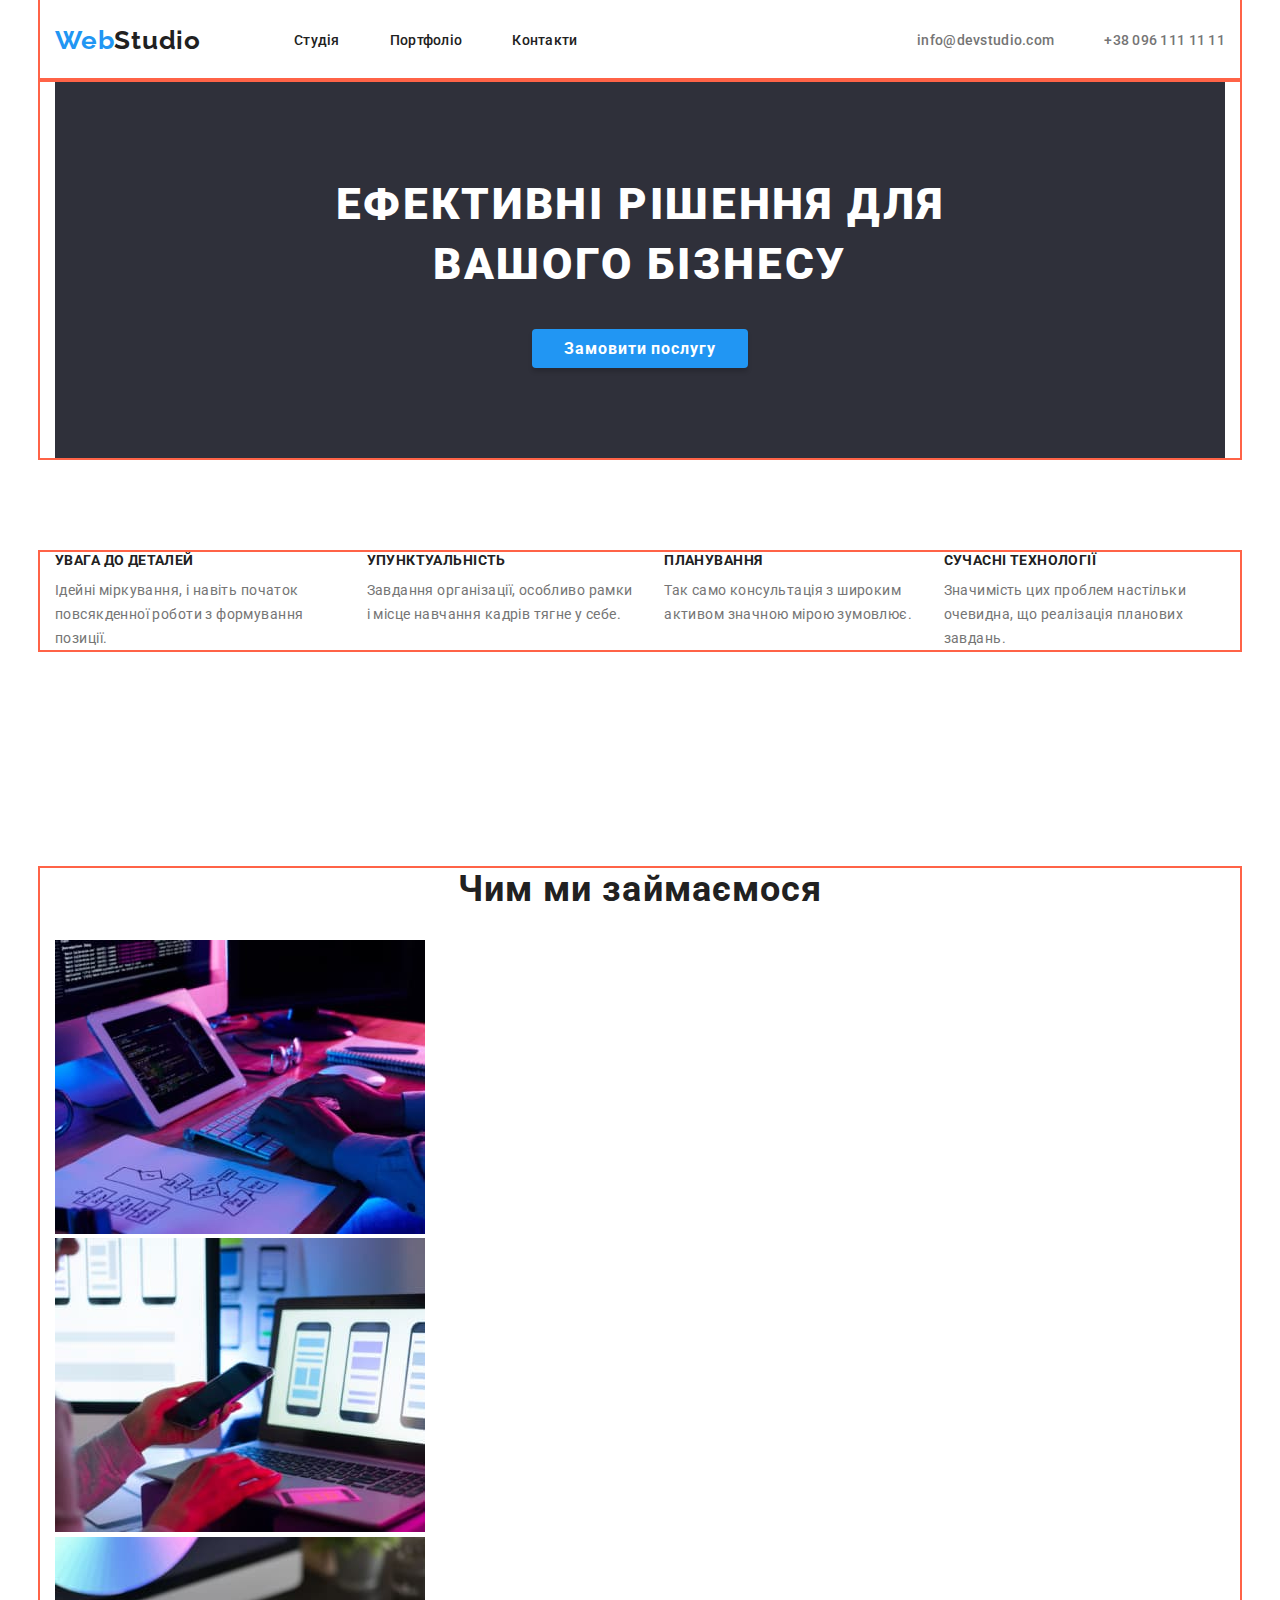
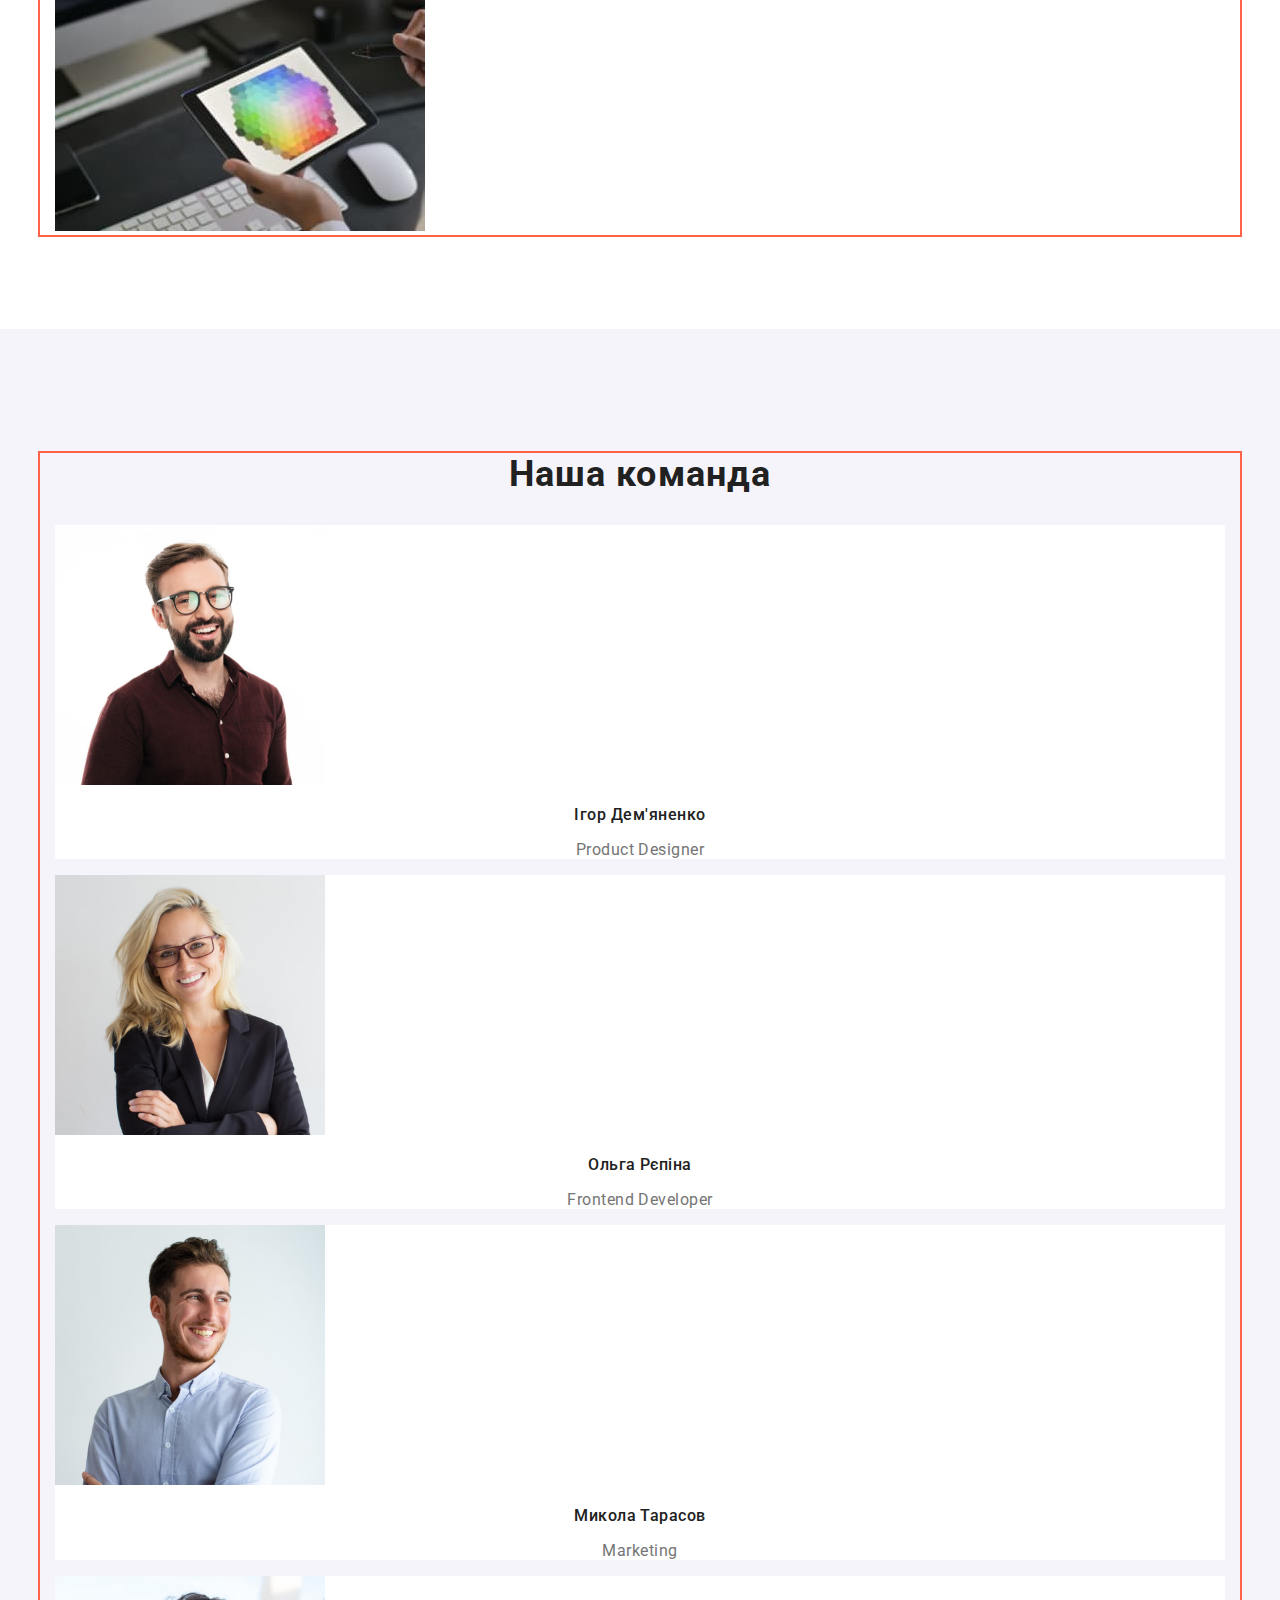
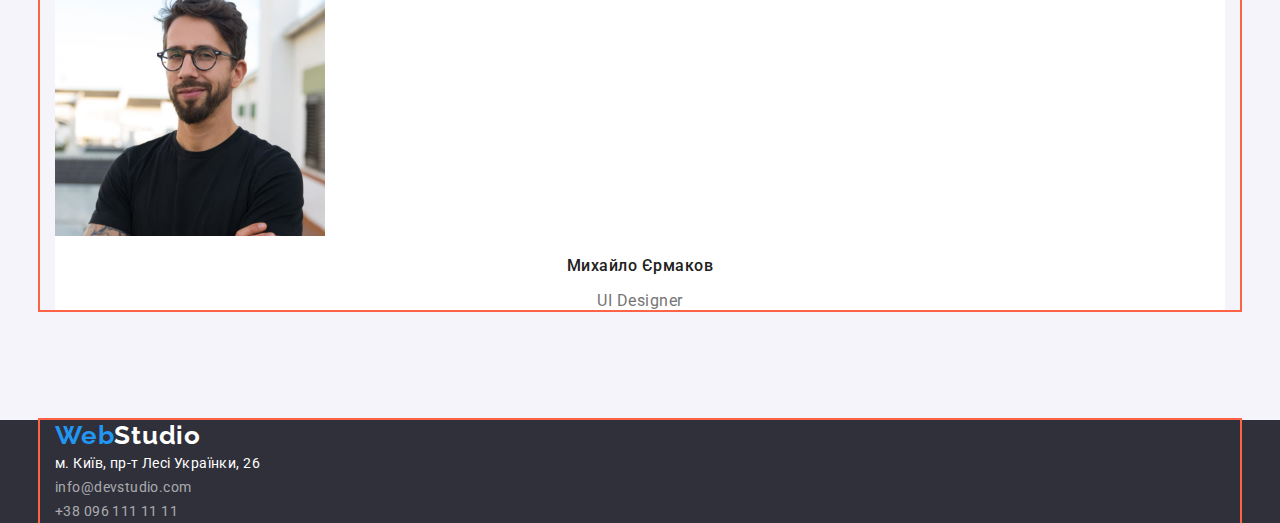
==== index.html @ bd0a1d22 "Чек помилок" ====
<!DOCTYPE html>
<html lang="uk">
  <head>
    <meta charset="UTF-8" />
    <meta http-equiv="X-UA-Compatible" content="IE=edge" />
    <meta
      name="viewport"
      content="width=device-width, initial-scale=1.0"
    />
    <link
      href="https://fonts.googleapis.com/css2?family=Raleway:wght@700&family=Roboto:wght@400;500;700;900&display=swap"
      rel="stylesheet"
    />
    <link
      rel="stylesheet"
      href="https://cdnjs.cloudflare.com/ajax/libs/modern-normalize/1.0.0/modern-normalize.min.css"
    />
    <link rel="stylesheet" href="./css/styles.css" />
    <title>Web Studio</title>
  </head>
  <body>
    <!--Заголовок-->

    <header class="header">
      <div class="container">
        <nav class="header-nav">
          <a class="logo" href="/"
            >Web<span class="logo-last-part"
              >Studio</span
            ></a
          >

          <ul class="site-nav list">
            <li class="item">
              <a class="link" href="#">Студія</a>
            </li>
            <li class="item">
              <a class="link" href="./portfolio.html"
                >Портфоліо</a
              >
            </li>
            <li class="item">
              <a class="link" href="#">Контакти</a>
            </li>
          </ul>
        </nav>

        <ul class="contact-nav list">
          <li class="item">
            <a class="link" href="mailto:info@devstudio.com"
              >info@devstudio.com</a
            >
          </li>
          <li class="item">
            <a
              class="link link-tel"
              href="tel:+380961111111"
              >+38 096 111 11 11</a
            >
          </li>
        </ul>
      </div>
    </header>

    <!--Унікальний контент-->

    <main>
      <div class="container">
        <section class="hero section">
          <h1 class="hero-title">
            Ефективні рішення для <br />
            вашого бізнесу
          </h1>
          <a href="" class="hero-button"
            >Замовити послугу</a
          >
        </section>
      </div>

      <!--Наші переваги-->
      <section class="benefits section">
        <div class="container">
          <h2 hidden class="visually-hidden">
            Наші переваги
          </h2>
          <ul class="list">
            <li class="benefits-item">
              <h3 class="benefits-title">
                УВАГА ДО ДЕТАЛЕЙ
              </h3>
              <p class="benefits-text">
                Ідейні міркування, і навіть початок
                повсякденної роботи з формування позиції.
              </p>
            </li>

            <li class="benefits-item">
              <h3 class="benefits-title">
                УПУНКТУАЛЬНІСТЬ
              </h3>
              <p class="benefits-text">
                Завдання організації, особливо рамки і місце
                навчання кадрів тягне у себе.
              </p>
            </li>

            <li class="benefits-item">
              <h3 class="benefits-title">ПЛАНУВАННЯ</h3>
              <p class="benefits-text">
                Так само консультація з широким активом
                значною мірою зумовлює.
              </p>
            </li>

            <li class="benefits-item">
              <h3 class="benefits-title">
                СУЧАСНІ ТЕХНОЛОГІЇ
              </h3>
              <p class="benefits-text">
                Значимість цих проблем настільки очевидна,
                що реалізація планових завдань.
              </p>
            </li>
          </ul>
        </div>
      </section>

      <!--Що ми робимо-->

      <section class="work section">
        <div class="container">
          <h2 class="work-title">Чим ми займаємося</h2>
          <ul class="list">
            <li>
              <img
                src="./images/work.jpg"
                alt="programer-working-his-desk-office"
                width="370"
                height="294"
              />
            </li>

            <li>
              <img
                src="./images/work-phone.jpg"
                alt="web-ui-designers-are-developing-application-smartphones-team-creators-is-working-interface-mobile-phones"
                width="370"
                height="294"
              />
            </li>

            <li>
              <img
                src="./images/tablet.jpg"
                alt=">creative-artist-web-design-with-working-colour-selection-graphic-tablet"
                width="370"
                height="294"
              />
            </li>
          </ul>
        </div>
      </section>

      <!--Команда-->

      <section class="team section">
        <div class="container">
          <h2 class="team-title">Наша команда</h2>
          <ul class="list">
            <li class="team-img">
              <img
                src="./images/product-designer.jpg"
                alt=">Ігор Дем'яненко"
                width="270"
                height="260"
              />
              <h3 class="team-name">Ігор Дем'яненко</h3>
              <p class="team-text">Product Designer</p>
            </li>
            <li class="team-img">
              <img
                src="./images/frontend-developer.jpg"
                alt=">Ольга Рєпіна"
                width="270"
                height="260"
              />
              <h3 class="team-name">Ольга Рєпіна</h3>
              <p class="team-text">Frontend Developer</p>
            </li>
            <li class="team-img">
              <img
                src="./images/marketing.jpg"
                alt=">Микола Тарасов"
                width="270"
                height="260"
              />
              <h3 class="team-name">Микола Тарасов</h3>
              <p class="team-text">Marketing</p>
            </li>
            <li class="team-img">
              <img
                src="./images/ui-designer.jpg"
                alt=">Михайло Єрмаков"
                width="270"
                height="260"
              />
              <h3 class="team-name">Михайло Єрмаков</h3>
              <p class="team-text">UI Designer</p>
            </li>
          </ul>
        </div>
      </section>
    </main>

    <!--Підвал-->

    <footer class="footer">
      <div class="container">
        <a class="footer-logo" href="/"
          >Web<span class="footer-logo-two">Studio</span></a
        >
        <address class="address">
          <ul class="list">
            <li>
              <a
                class="address-towen-link"
                href="https://goo.gl/maps/LD1vayZti93zVhXL8"
                target="_blank"
                rel="noopener noreferrer"
                >м. Київ, пр-т Лесі Українки, 26</a
              >
            </li>
            <li>
              <a
                class="address-mail-link"
                href="mailto:info@devstudio.com"
                >info@devstudio.com</a
              >
            </li>
            <li>
              <a
                class="address-tel-link"
                href="tel:+380961111111"
                >+38 096 111 11 11</a
              >
            </li>
          </ul>
        </address>
      </div>
    </footer>
  </body>
</html>
---- css/styles.css ----
:root{
    --main-color: #212121;
    --acent-color: #2196F3;
    --second-text-color:#757575;
    --fon-button:#F5F4FA;
    --fon:#f5f5f5;
    --bgc-footer:#2F303A;
    --link-color:rgba(255, 255, 255, 0.6);
    --bgc-white:#ffffff;
    --bgc-button:#2196F3;
    --bgc-button-hero:#188CE8;
}
    
body{
    background-color: var(--bgc-white);
    color:var(--main-color);
    font-family: 'Roboto', sans-serif;
}

/* колір основного тексту #212121; */
/* додатковий колір тексту #757575; */
/* колір лого і посилань #2196F3; #000000; */
/* білий колір фону#ffffff; */
/* фон #f5f5f5; */
/* фон фільтра #F5F4FA; */
/* лінк rgba(255, 255, 255, 0.6); */
/* футер бк #2F303A; */ 
/* колір bgc кнопки в герою #2196F3 */
/* ховер акцент кнопки в герою #188CE8; */

.container{
    margin:0 auto;
    padding: 0 15px; 
    width: 1200px;
    outline: 2px solid tomato;

}

.section{
    padding-top: 94px;
    padding-bottom: 94px;
}

/* хедер портфоліо */
.header .container{
    display: flex;
    background-color: var(--bgc-white);
}

.header-nav{
    display: flex;
    align-items: center;
}

.logo{
    margin-right: 93px;
    font-family:'Raleway';
    font-weight: 700;
    font-size: 26px;
    line-height: calc(31 / 26);
    letter-spacing: 0.03em;
    color:var(--acent-color);
    text-decoration: none;
}

.logo-last-part{
    color:var(--main-color);
}

.list{
    list-style: none;
    text-decoration: none;
    color:var(--main-color);
    margin: 0;
    padding: 0;
}

/* Навігація по сайту */

.link{
    color: var(--main-color);
    text-decoration: none;
    font-weight: 500;
    font-size: 14px;
    line-height: calc(16 / 14);
    letter-spacing: 0.02em;
    }   

/* Навігація  */

.site-nav{
    display: flex;
    justify-content: center;
    margin: 0;
}    

.site-nav .item{
    margin-right: 50px;
    } 

.site-nav .item:last-child{
    margin-right: 0px;
}

.site-nav .link{
    display: block;
    padding-top: 32px;
    padding-bottom: 32px;
}

.site-nav .link:hover,
.site-nav .link:focus,
.site-nav .link:active
    {
    color:var(--acent-color);
    }

/* Контакти хедера */

.contact-nav{
    display: flex;
    align-items: center;
    margin-left: auto;
    padding-right: 0;
    
}

.contact-nav .item + .item{
    margin-left: 50px;
}

.contact-nav .link{
    font-weight: 500;
    font-size: 14px;
    line-height: calc(16 / 14);
    letter-spacing: 0.02em;
    color:var(--second-text-color);
}
.contact-nav .link:hover,
.contact-nav .link:focus
    {
    color:var(--acent-color);
    }

/* унікальний контент */

.hero{
    background:var(--bgc-footer);
    text-align: center;
}

.hero-title{
    margin-top: 0;
    margin-bottom: 40px;
    font-weight: 900;
    font-size: 44px;
    line-height: calc(60 / 44);
    letter-spacing: 0.06em;
    text-transform: uppercase;
    color: var(--bgc-white)
}

.hero-button:hover,
.hero-button:focus{
    background-color: var(--bgc-button-hero);
}

.hero-button{
    align-items: center;
    text-align: center;
    font-weight: 700;
    font-size: 16px;
    line-height: 30px;
    letter-spacing: 0.06em;
    color: var(--bgc-white);
    background-color: var(--bgc-button); 
    cursor: pointer;  
    box-shadow: 0px 4px 4px rgba(0, 0, 0, 0.15);
    border-radius: 4px;
    padding: 10px 32px;
    text-decoration: none;

}

/* секція перваги*/

.benefits .list{
    display: flex;
    flex-wrap: row;
   
}

.benefits-item:not(:last-child) {
    margin-right: 30px;

}


.benefits-title{
 
    margin-top: 0;
    margin-bottom: 10px;
    font-weight: 700;
    font-size: 14px;
    line-height: calc(16 / 14);
    letter-spacing: 0.03em;
    text-transform: uppercase;
    color: var(--main-color)
}

.benefits-text{
    font-size: 14px;
    line-height: calc(24 / 14);
    letter-spacing: 0.03em;
    color: var(--second-text-color);
    margin-top: 0px;
    margin-bottom: 0px;
}





/* секція роботи */

.work-title{
    font-weight: 700;
    font-size: 36px;
    line-height: calc(42 / 36);
    text-align: center;
    letter-spacing: 0.03em;
    color: var(--main-color)
}


/* прихований заголовок */

.visually-hidden {
    position: absolute;
    white-space: nowrap;
    width: 1px;
    height: 1px;
    overflow: hidden;
    border: 0;
    padding: 0;
    clip: rect(0 0 0 0);
    clip-path: inset(50%);
    margin: -1px;
}

/* команда */
.team{
    background-color: var(--fon-button);
}
.team-title{
    font-family:inherit;
    font-weight: 700;
    font-size: 36px;
    line-height:calc(42 / 36);
    text-align: center;
    letter-spacing: 0.03em;
    color: var(--main-color)
}

.team-img{
    background-color: var(--bgc-white);
}

.team-name{
    font-family:inherit;
    font-weight: 500;
    font-size: 16px;
    line-height: calc(19 / 16);
    text-align: center;
    letter-spacing: 0.03em;
    color: var(--main-color)
}

.team-text{
    font-family: inherit;
    font-size: 16px;
    line-height: calc(19 / 16);
    text-align: center;
    letter-spacing: 0.03em;
    color: var(--second-text-color)
}

/* кнопки портфоліо */

.filtr-button:hover,
.filtr-button:focus{
    background-color:var(--acent-color);
    color: var(--fon);
 
}

.filtr-button{
    font-family:inherit;
    font-weight: 500;
    font-size: 16px;
    line-height: calc(26 / 16);
    text-align: center;
    letter-spacing: 0.03em;
    color: var(--main-color);
    background: var(--fon-button);
    cursor: pointer;
}

/* Секція портфоліо*/

.section-title{  
   font-weight: 700;
   font-size: 18px;
   line-height: calc(36 / 18);
   letter-spacing: 0.06em;
   color: var(--main-color);
}
.section-text{
    font-size: 16px;
    line-height: calc(30 / 16);
    letter-spacing: 0.03em;
    color: var(--second-text-color);
}

/* Футер */

.footer{
    background:var(--bgc-footer);
}

.footer-logo{
    font-family: 'Raleway';
    font-weight: 700;
    font-size: 26px;
    line-height:calc(31 / 26);
    letter-spacing: 0.03em;
    color: var(--acent-color);
    text-decoration: none;
}

.footer-logo-two{
    color:var(--bgc-white);
}

/* адреса */

.address{
   font-style: normal;
   font-family:"Roboto"
}

.address-towen-link:hover,
.address-towen-link:focus,
.address-mail-link:hover,
.address-mail-link:focus,
.address-tel-link:hover,
.address-tel-link:focus{
    color: var(--acent-color);
}

.address-towen-link{
    font-size: 14px;
    line-height: calc(24 / 14);
    letter-spacing: 0.03em;
    color: var(--bgc-white);
    text-decoration: none;
}
.address-mail-link {
    font-size: 14px;
    line-height: calc(24 / 14);
    letter-spacing: 0.03em;
    color: var(--link-color);
    text-decoration: none;
}

.address-tel-link {
    font-size: 14px;
    line-height: calc(24 / 14);
    letter-spacing: 0.03em;
    color: var(--link-color);
    text-decoration: none;
}
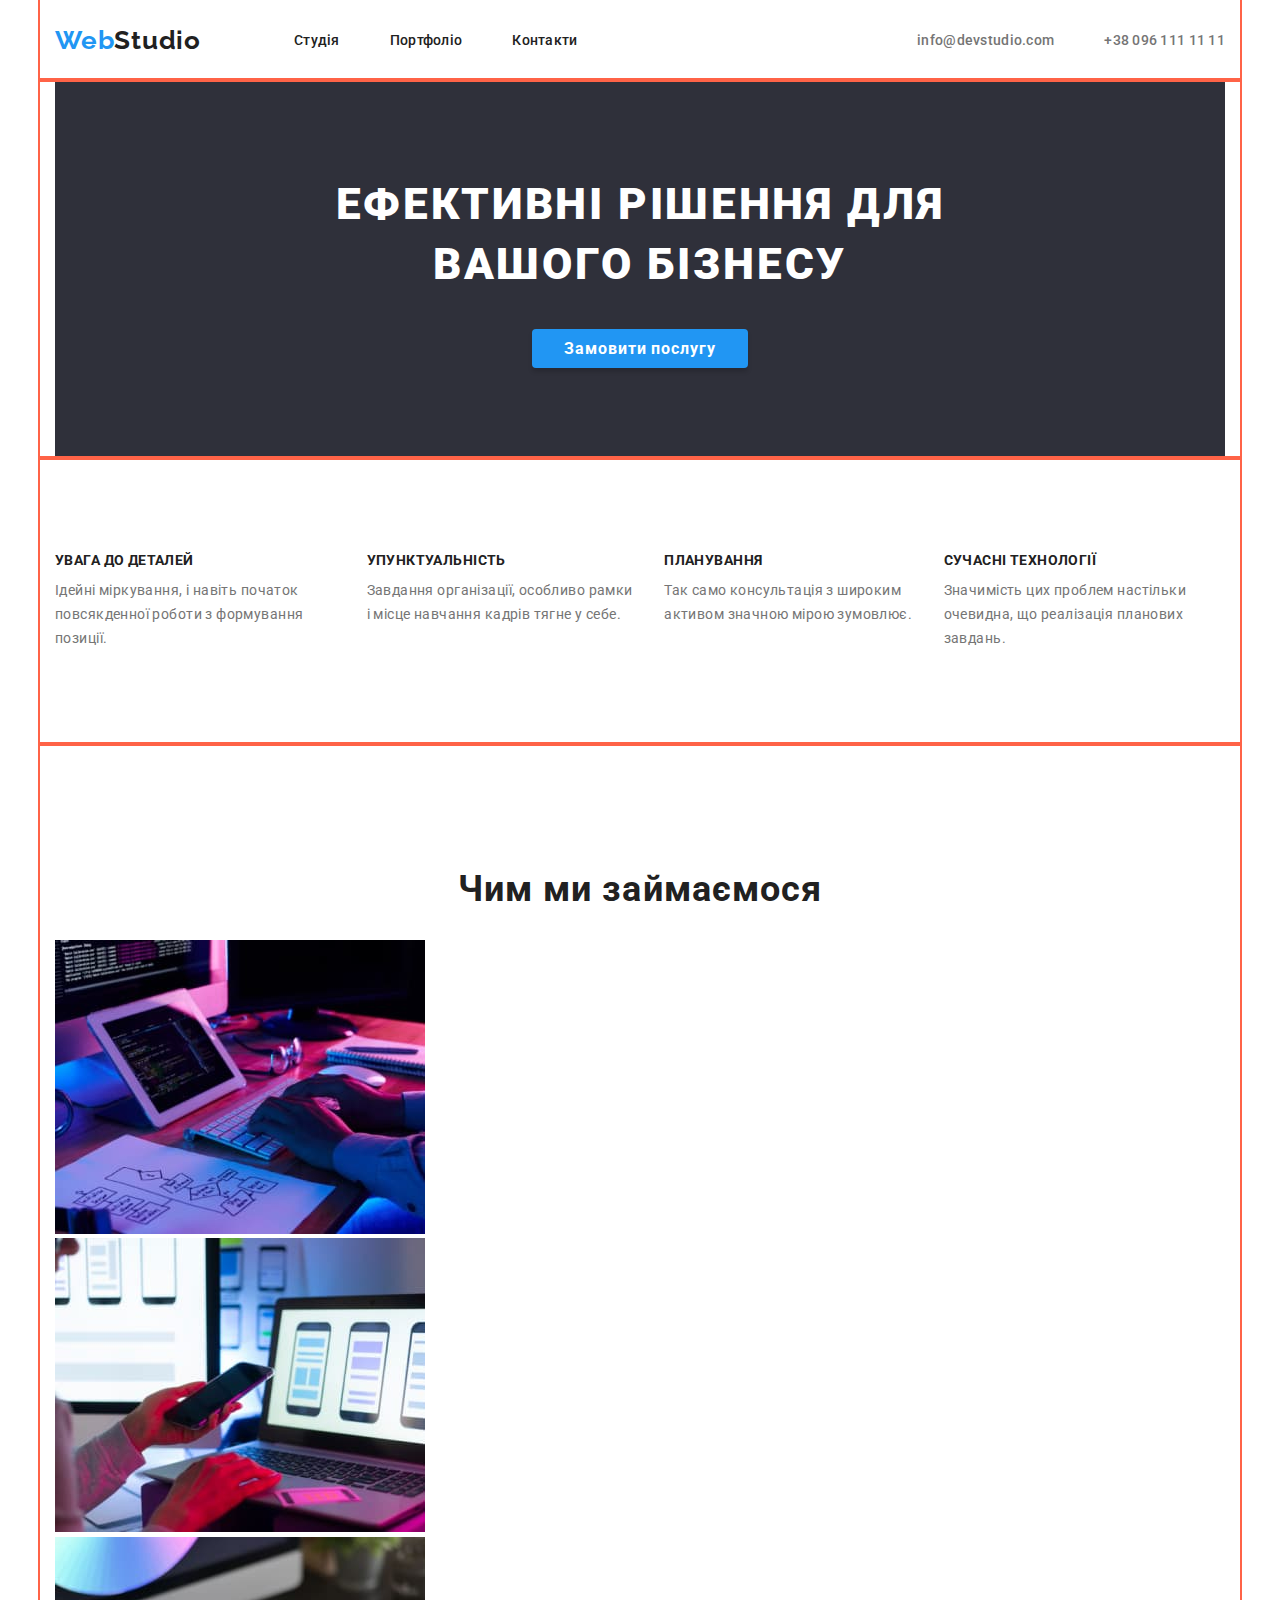
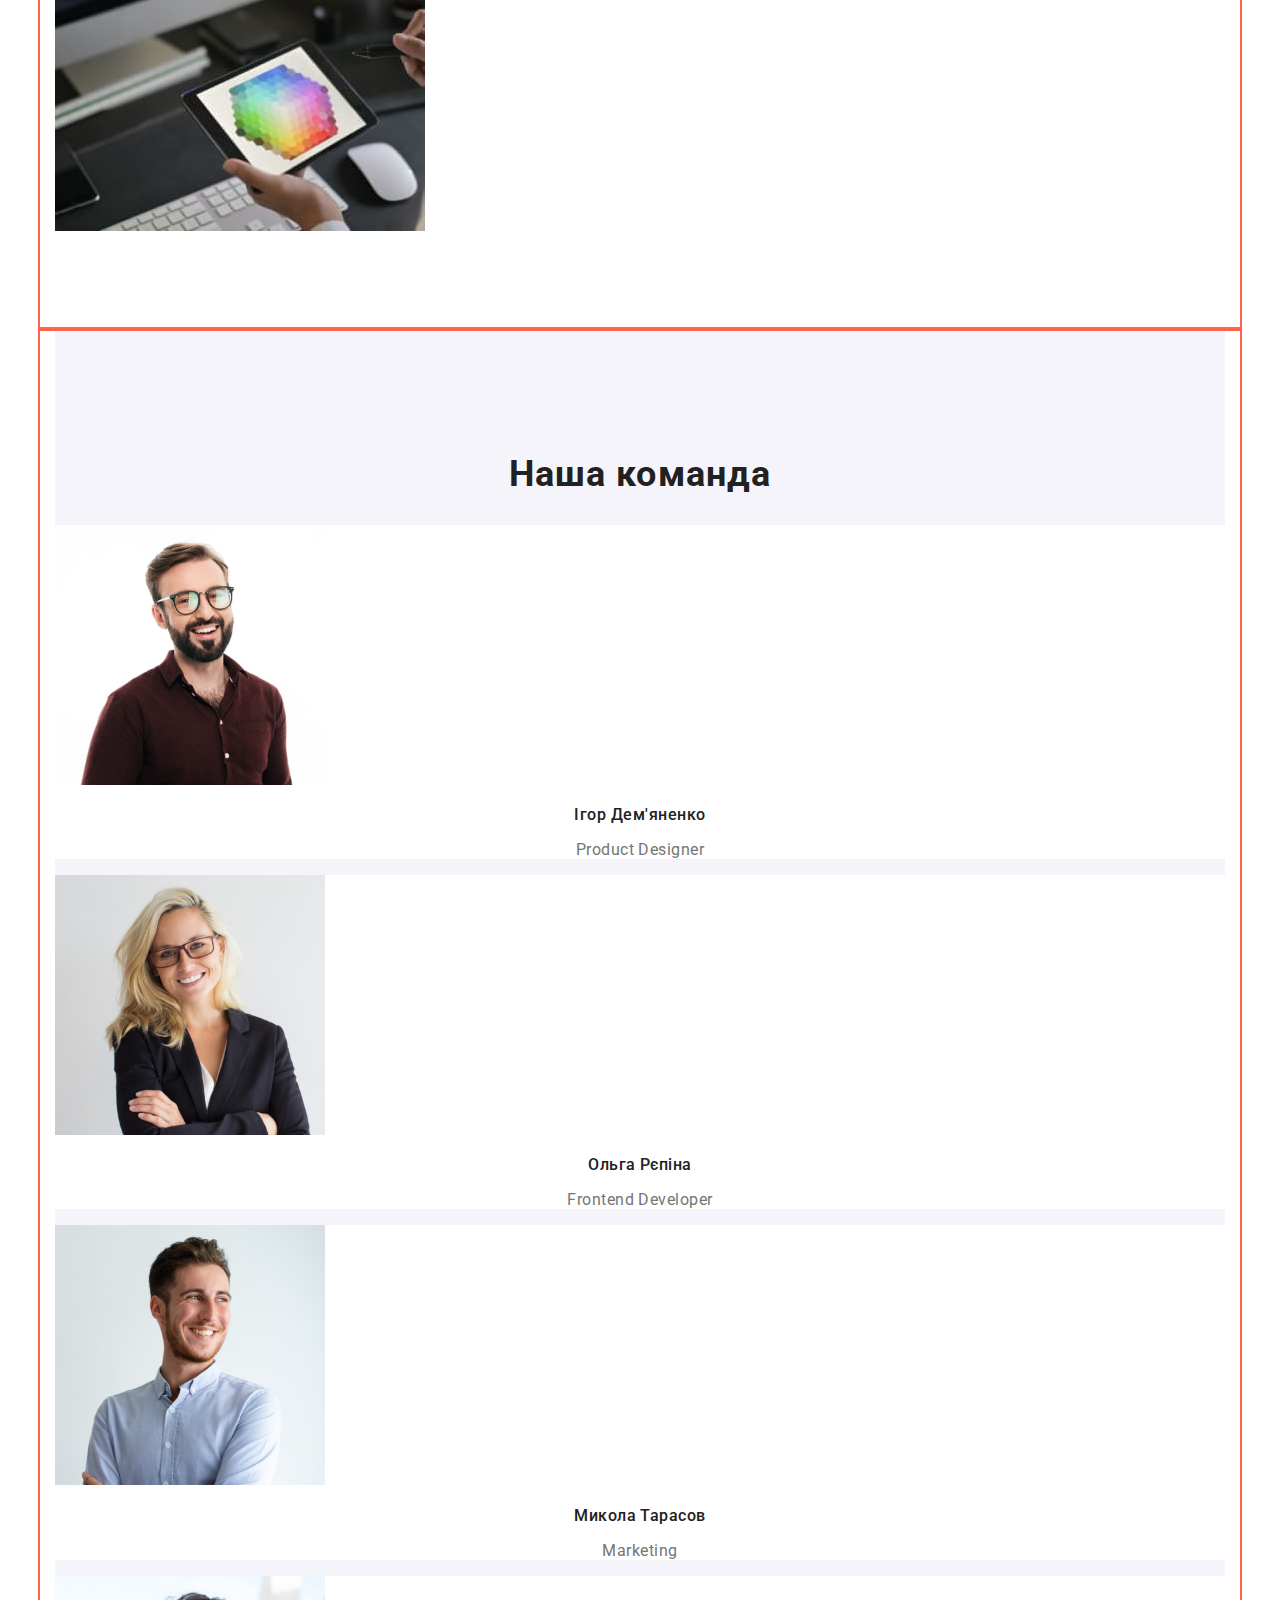
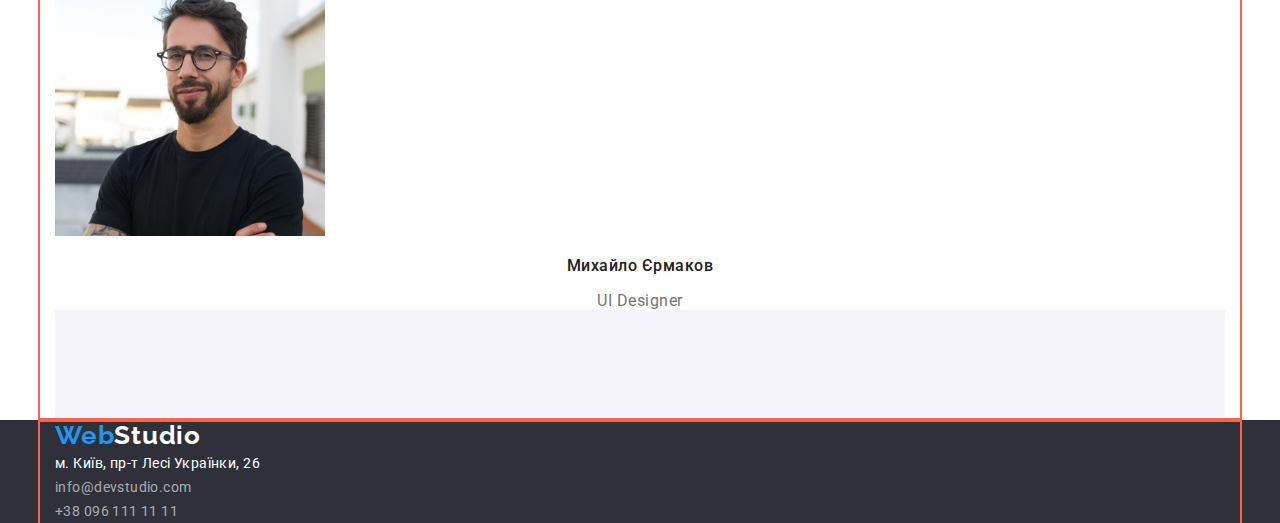
==== commit 04ef74d2: "перенесення DIV" ====
--- a/index.html
+++ b/index.html
@@ -78,8 +78,8 @@
       </div>
 
       <!--Наші переваги-->
-      <section class="benefits section">
-        <div class="container">
+      <div class="container">
+        <section class="benefits section">
           <h2 hidden class="visually-hidden">
             Наші переваги
           </h2>
@@ -122,16 +122,16 @@
               </p>
             </li>
           </ul>
-        </div>
-      </section>
+        </section>
+      </div>
 
       <!--Що ми робимо-->
 
-      <section class="work section">
-        <div class="container">
+      <div class="container">
+        <section class="work section">
           <h2 class="work-title">Чим ми займаємося</h2>
           <ul class="list">
-            <li>
+            <li class="work-item">
               <img
                 src="./images/work.jpg"
                 alt="programer-working-his-desk-office"
@@ -140,7 +140,7 @@
               />
             </li>
 
-            <li>
+            <li class="work-item">
               <img
                 src="./images/work-phone.jpg"
                 alt="web-ui-designers-are-developing-application-smartphones-team-creators-is-working-interface-mobile-phones"
@@ -149,7 +149,7 @@
               />
             </li>
 
-            <li>
+            <li class="work-item">
               <img
                 src="./images/tablet.jpg"
                 alt=">creative-artist-web-design-with-working-colour-selection-graphic-tablet"
@@ -158,13 +158,13 @@
               />
             </li>
           </ul>
-        </div>
-      </section>
+        </section>
+      </div>
 
       <!--Команда-->
 
-      <section class="team section">
-        <div class="container">
+      <div class="container">
+        <section class="team section">
           <h2 class="team-title">Наша команда</h2>
           <ul class="list">
             <li class="team-img">
@@ -208,8 +208,8 @@
               <p class="team-text">UI Designer</p>
             </li>
           </ul>
-        </div>
-      </section>
+        </section>
+      </div>
     </main>
 
     <!--Підвал-->
--- a/css/styles.css
+++ b/css/styles.css
@@ -192,9 +192,7 @@
 
 .benefits-item:not(:last-child) {
     margin-right: 30px;
-
-}
-
+}
 
 .benefits-title{
  
@@ -216,9 +214,6 @@
     margin-top: 0px;
     margin-bottom: 0px;
 }
-
-
-
 
 
 /* секція роботи */
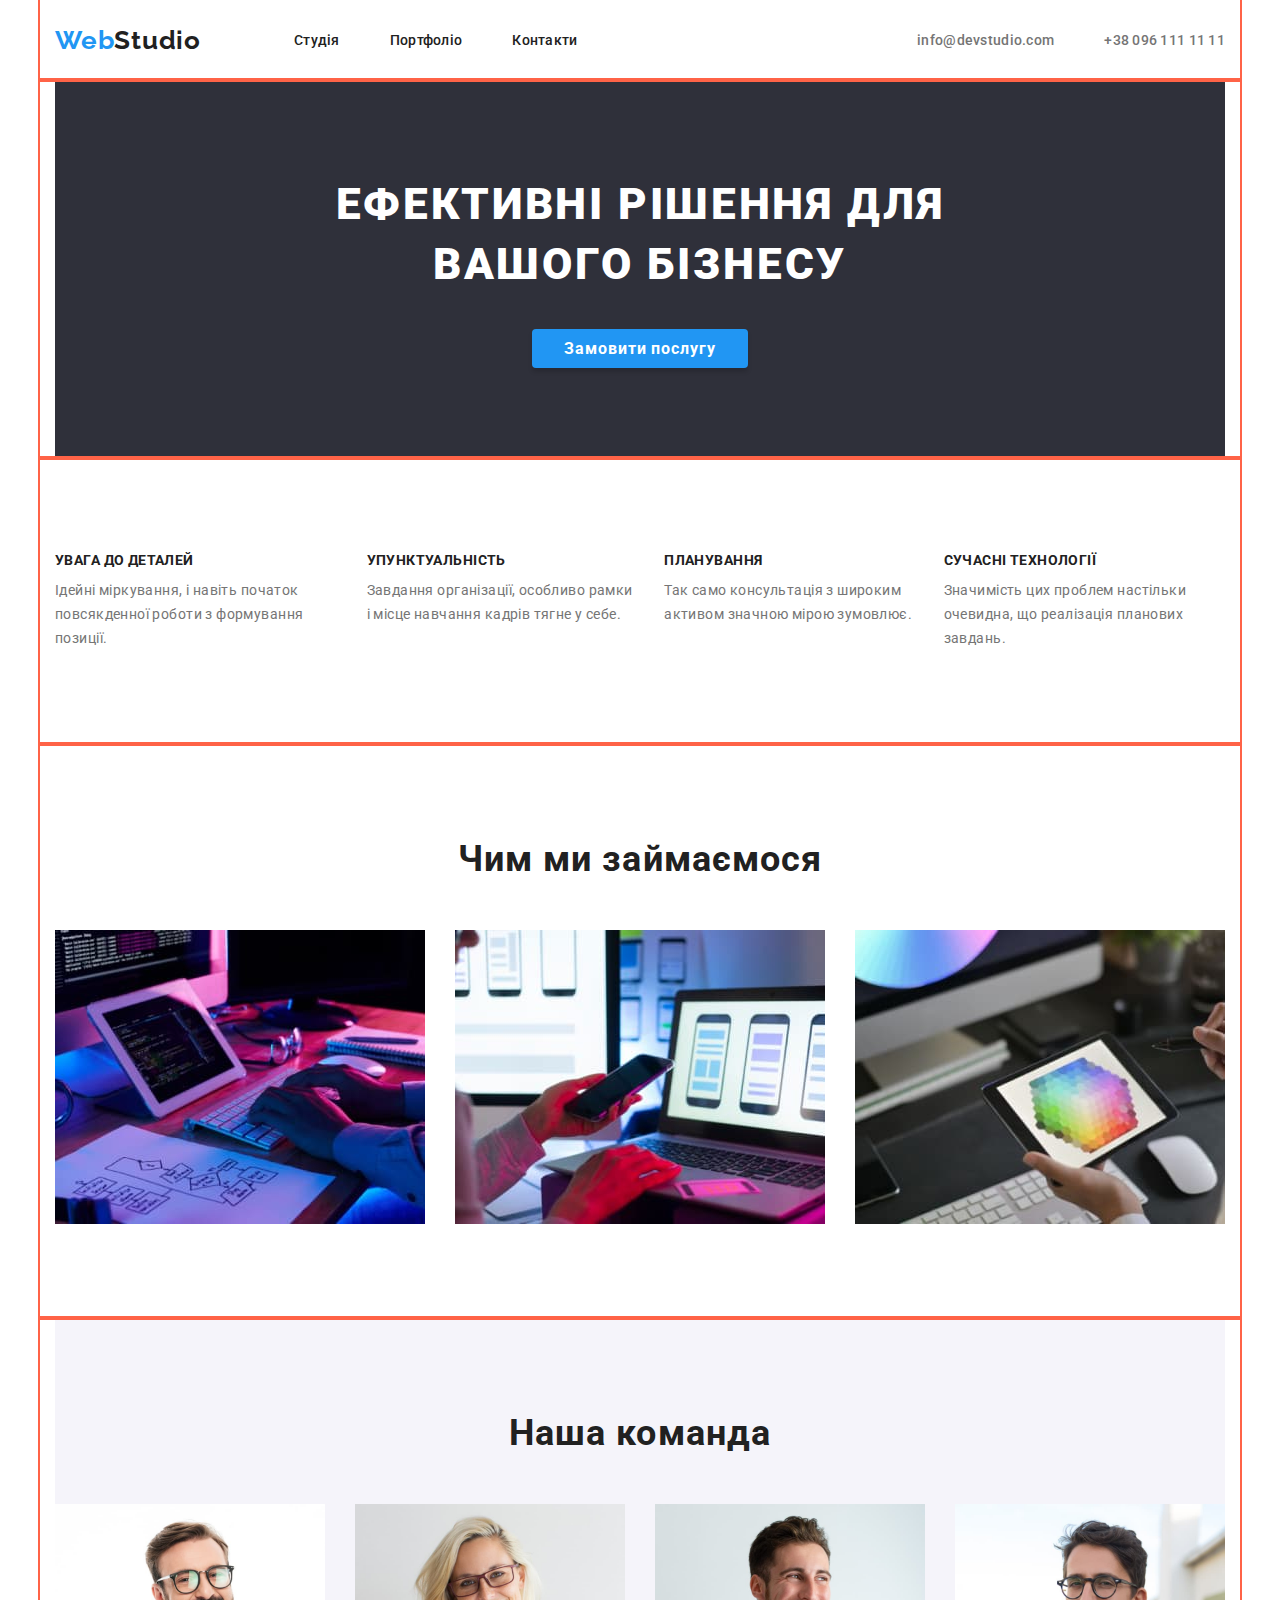
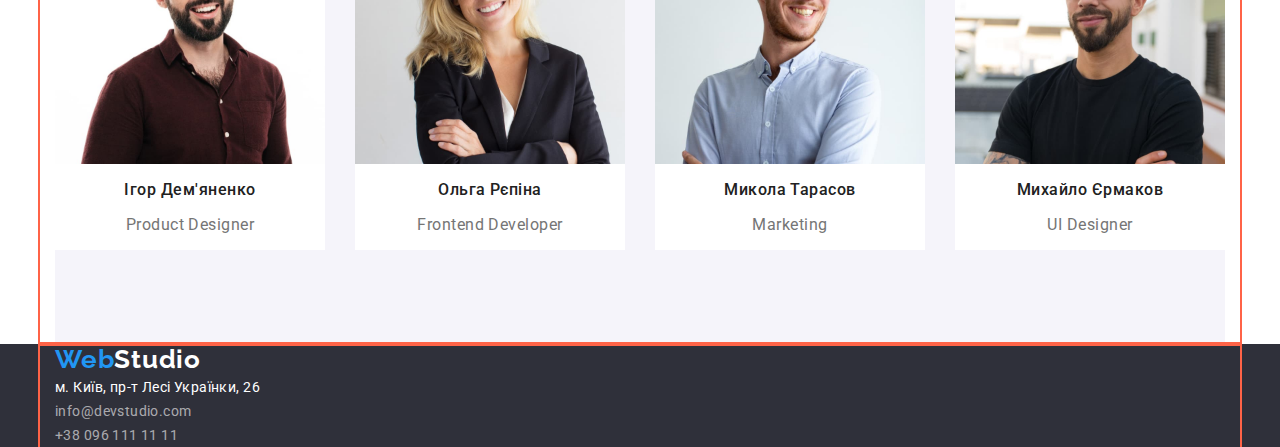
==== commit e08aec1b: "Секція Work" ====
--- a/index.html
+++ b/index.html
@@ -78,6 +78,7 @@
       </div>
 
       <!--Наші переваги-->
+
       <div class="container">
         <section class="benefits section">
           <h2 hidden class="visually-hidden">
@@ -133,6 +134,7 @@
           <ul class="list">
             <li class="work-item">
               <img
+                class="img"
                 src="./images/work.jpg"
                 alt="programer-working-his-desk-office"
                 width="370"
@@ -142,6 +144,7 @@
 
             <li class="work-item">
               <img
+                class="img"
                 src="./images/work-phone.jpg"
                 alt="web-ui-designers-are-developing-application-smartphones-team-creators-is-working-interface-mobile-phones"
                 width="370"
@@ -151,6 +154,7 @@
 
             <li class="work-item">
               <img
+                class="img"
                 src="./images/tablet.jpg"
                 alt=">creative-artist-web-design-with-working-colour-selection-graphic-tablet"
                 width="370"
@@ -169,6 +173,7 @@
           <ul class="list">
             <li class="team-img">
               <img
+                class="img"
                 src="./images/product-designer.jpg"
                 alt=">Ігор Дем'яненко"
                 width="270"
@@ -179,6 +184,7 @@
             </li>
             <li class="team-img">
               <img
+                class="img"
                 src="./images/frontend-developer.jpg"
                 alt=">Ольга Рєпіна"
                 width="270"
@@ -189,6 +195,7 @@
             </li>
             <li class="team-img">
               <img
+                class="img"
                 src="./images/marketing.jpg"
                 alt=">Микола Тарасов"
                 width="270"
@@ -199,6 +206,7 @@
             </li>
             <li class="team-img">
               <img
+                class="img"
                 src="./images/ui-designer.jpg"
                 alt=">Михайло Єрмаков"
                 width="270"
--- a/css/styles.css
+++ b/css/styles.css
@@ -39,6 +39,7 @@
 .section{
     padding-top: 94px;
     padding-bottom: 94px;
+    
 }
 
 /* хедер портфоліо */
@@ -218,7 +219,11 @@
 
 /* секція роботи */
 
-.work-title{
+
+.work-title{ 
+    margin-top: 0;
+    margin-bottom: 50px;
+
     font-weight: 700;
     font-size: 36px;
     line-height: calc(42 / 36);
@@ -227,6 +232,28 @@
     color: var(--main-color)
 }
 
+.work .list {
+    display: flex;
+       
+ }
+
+.work-item{
+    margin-right: 30px;
+    width: calc((100% -60px) / 3);
+    
+}
+
+.work-item:nth-child(3n){
+    margin-right: 0;
+}
+
+/* Фотографії */
+
+.img{
+    display: block;
+    width: 100%;
+    height: auto;
+}
 
 /* прихований заголовок */
 
@@ -248,6 +275,9 @@
     background-color: var(--fon-button);
 }
 .team-title{
+    margin-top: 0;
+    margin-bottom: 50px;
+
     font-family:inherit;
     font-weight: 700;
     font-size: 36px;
@@ -257,8 +287,19 @@
     color: var(--main-color)
 }
 
+.team > .list{
+    display: flex;
+    
+}
+
 .team-img{
     background-color: var(--bgc-white);
+    margin-right: 30px;
+    width: calc((100% -90px) / 4);
+}
+
+.team-img:nth-child(4n) {
+    margin-right: 0;
 }
 
 .team-name{
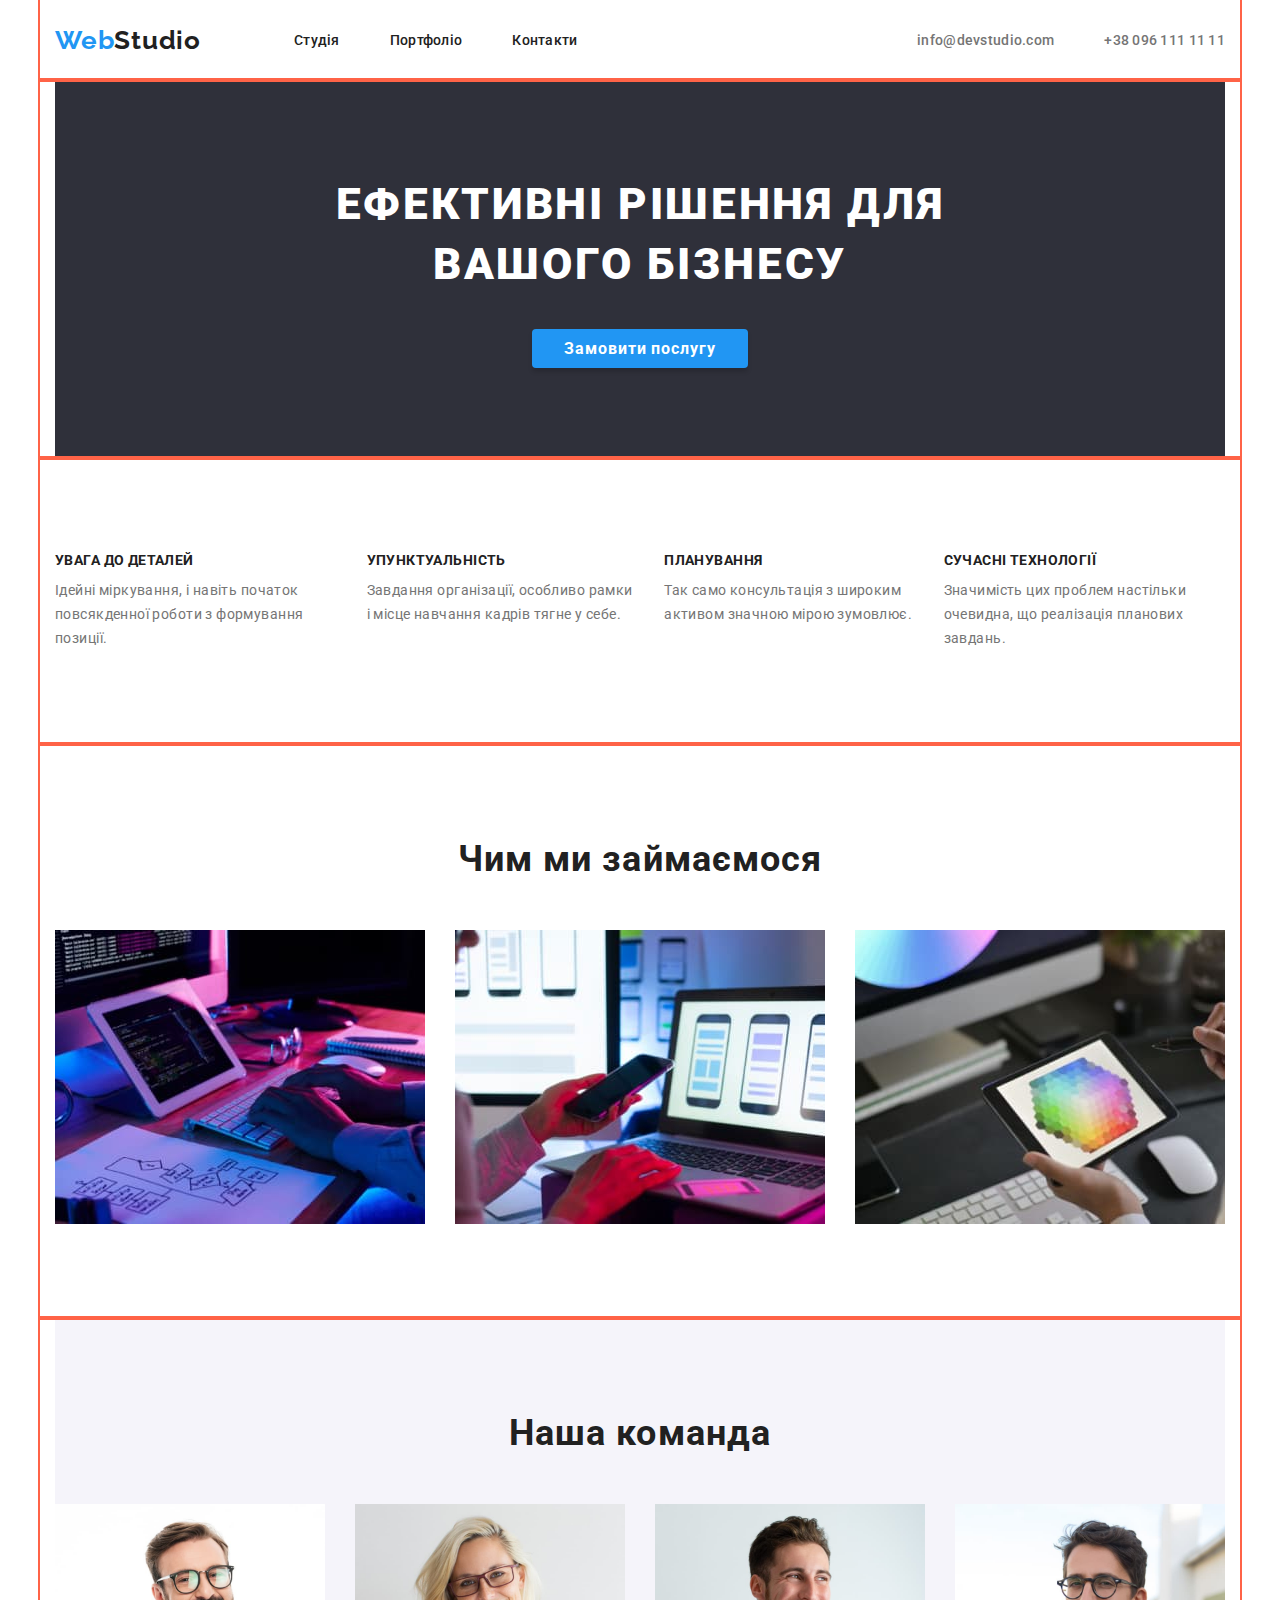
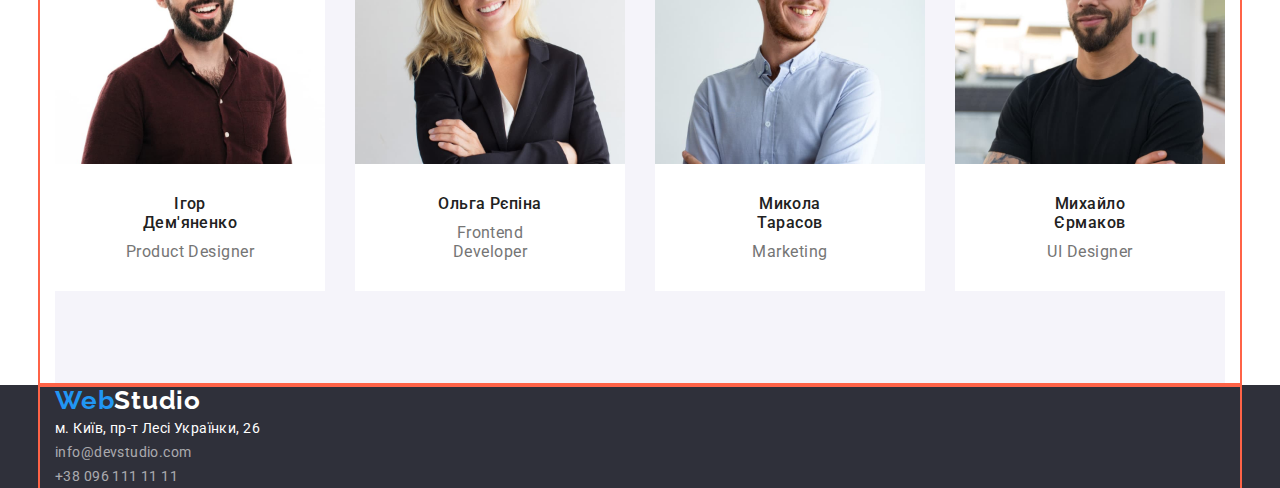
==== commit 1e0a198b: "Секція Команда" ====
--- a/index.html
+++ b/index.html
@@ -131,6 +131,7 @@
       <div class="container">
         <section class="work section">
           <h2 class="work-title">Чим ми займаємося</h2>
+
           <ul class="list">
             <li class="work-item">
               <img
@@ -179,8 +180,10 @@
                 width="270"
                 height="260"
               />
-              <h3 class="team-name">Ігор Дем'яненко</h3>
-              <p class="team-text">Product Designer</p>
+              <div class="img-data">
+                <h3 class="team-name">Ігор Дем'яненко</h3>
+                <p class="team-text">Product Designer</p>
+              </div>
             </li>
             <li class="team-img">
               <img
@@ -190,8 +193,10 @@
                 width="270"
                 height="260"
               />
-              <h3 class="team-name">Ольга Рєпіна</h3>
-              <p class="team-text">Frontend Developer</p>
+              <div class="img-data">
+                <h3 class="team-name">Ольга Рєпіна</h3>
+                <p class="team-text">Frontend Developer</p>
+              </div>
             </li>
             <li class="team-img">
               <img
@@ -201,8 +206,10 @@
                 width="270"
                 height="260"
               />
-              <h3 class="team-name">Микола Тарасов</h3>
-              <p class="team-text">Marketing</p>
+              <div class="img-data">
+                <h3 class="team-name">Микола Тарасов</h3>
+                <p class="team-text">Marketing</p>
+              </div>
             </li>
             <li class="team-img">
               <img
@@ -212,8 +219,10 @@
                 width="270"
                 height="260"
               />
-              <h3 class="team-name">Михайло Єрмаков</h3>
-              <p class="team-text">UI Designer</p>
+              <div class="img-data">
+                <h3 class="team-name">Михайло Єрмаков</h3>
+                <p class="team-text">UI Designer</p>
+              </div>
             </li>
           </ul>
         </section>
--- a/css/styles.css
+++ b/css/styles.css
@@ -302,7 +302,14 @@
     margin-right: 0;
 }
 
+.img-data{
+    padding: 30px 70px;
+}
+
 .team-name{
+    margin: 0;
+    margin-bottom: 10px;
+    
     font-family:inherit;
     font-weight: 500;
     font-size: 16px;
@@ -313,6 +320,8 @@
 }
 
 .team-text{
+    margin: 0;
+
     font-family: inherit;
     font-size: 16px;
     line-height: calc(19 / 16);
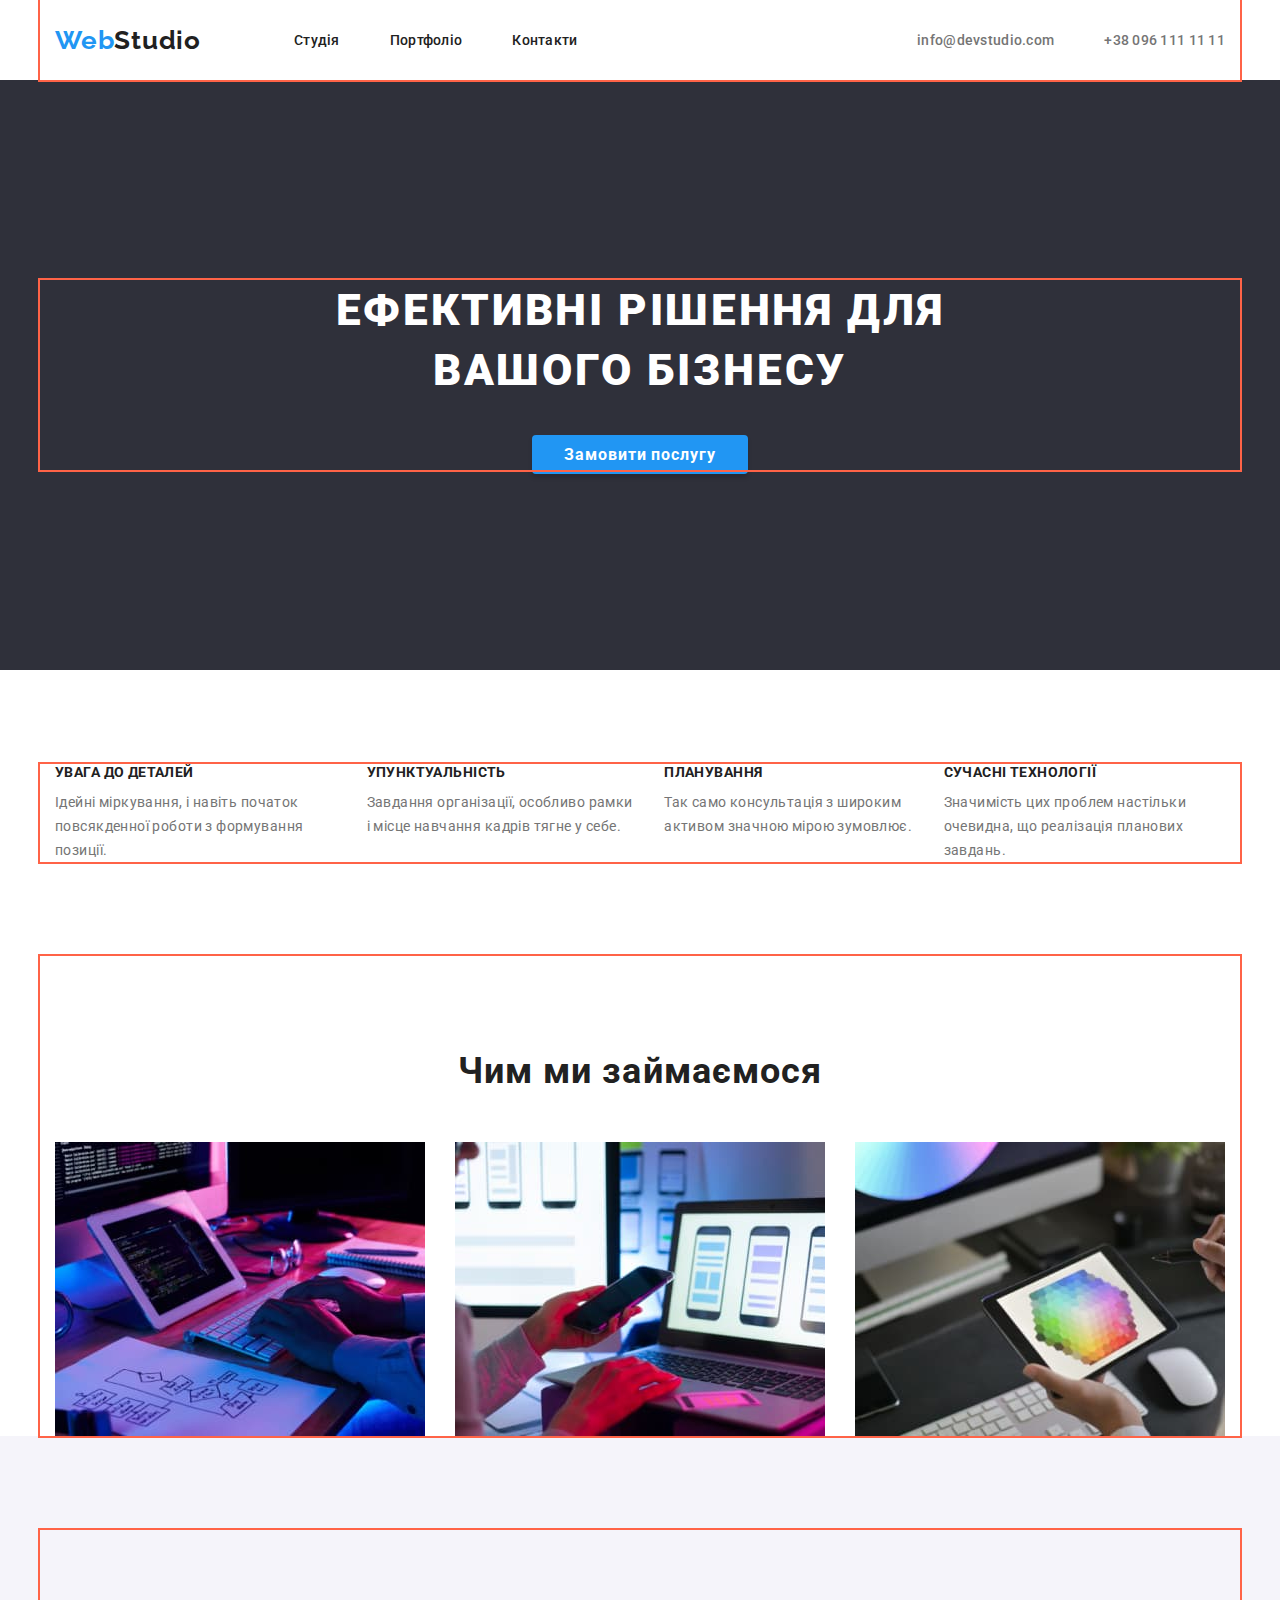
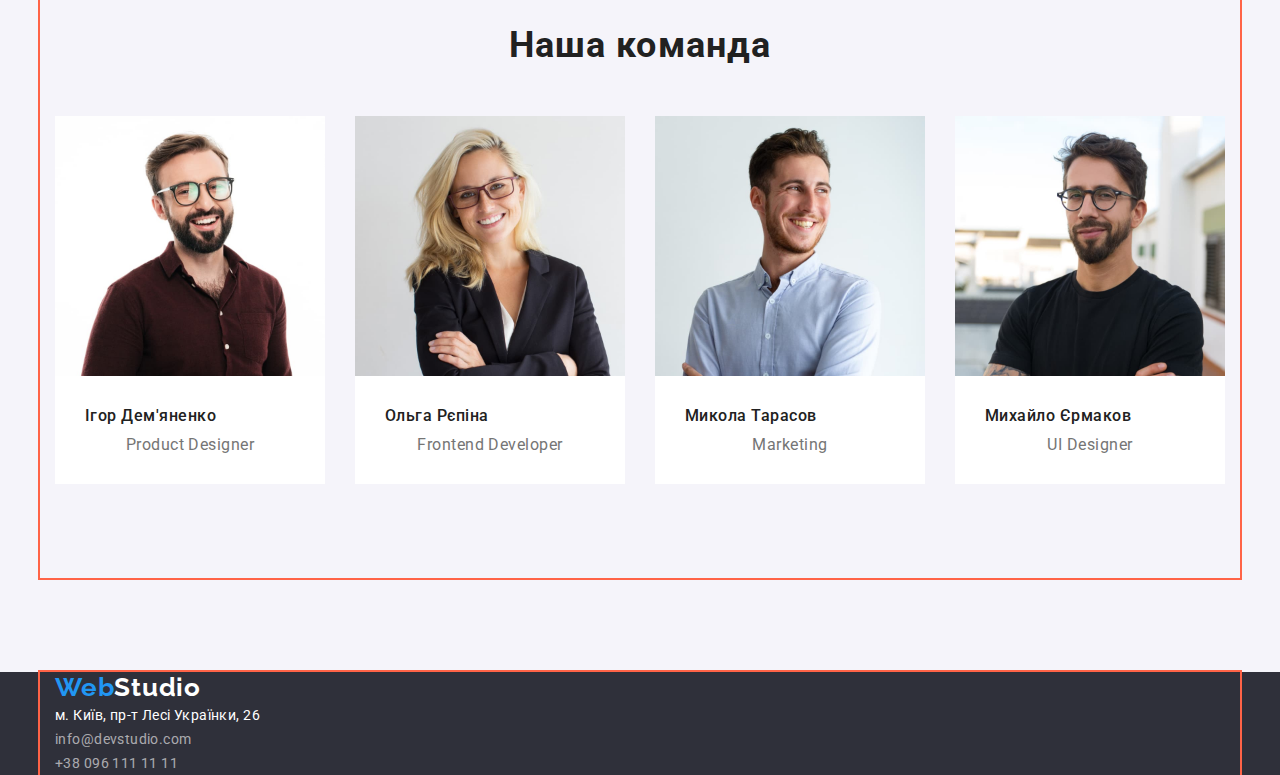
==== commit 994af335: "виправив команду та секції" ====
--- a/index.html
+++ b/index.html
@@ -65,8 +65,8 @@
     <!--Унікальний контент-->
 
     <main>
-      <div class="container">
-        <section class="hero section">
+      <section class="hero section">
+        <div class="container">
           <h1 class="hero-title">
             Ефективні рішення для <br />
             вашого бізнесу
@@ -74,13 +74,13 @@
           <a href="" class="hero-button"
             >Замовити послугу</a
           >
-        </section>
-      </div>
+        </div>
+      </section>
 
       <!--Наші переваги-->
 
-      <div class="container">
-        <section class="benefits section">
+      <section class="benefits section">
+        <div class="container">
           <h2 hidden class="visually-hidden">
             Наші переваги
           </h2>
@@ -123,13 +123,13 @@
               </p>
             </li>
           </ul>
-        </section>
-      </div>
+        </div>
+      </section>
 
       <!--Що ми робимо-->
 
-      <div class="container">
-        <section class="work section">
+      <section class="work section">
+        <div class="container">
           <h2 class="work-title">Чим ми займаємося</h2>
 
           <ul class="list">
@@ -163,13 +163,13 @@
               />
             </li>
           </ul>
-        </section>
-      </div>
+        </div>
+      </section>
 
       <!--Команда-->
 
-      <div class="container">
-        <section class="team section">
+      <section class="team section">
+        <div class="container">
           <h2 class="team-title">Наша команда</h2>
           <ul class="list">
             <li class="team-img">
@@ -225,8 +225,8 @@
               </div>
             </li>
           </ul>
-        </section>
-      </div>
+        </div>
+      </section>
     </main>
 
     <!--Підвал-->
--- a/css/styles.css
+++ b/css/styles.css
@@ -37,6 +37,7 @@
 }
 
 .section{
+    width: auto;
     padding-top: 94px;
     padding-bottom: 94px;
     
@@ -143,16 +144,23 @@
     color:var(--acent-color);
     }
 
+
+
 /* унікальний контент */
+
+
 
 .hero{
     background:var(--bgc-footer);
-    text-align: center;
+    
+    text-align: center;
+    padding-top: 200px;
+    padding-bottom: 200px;
 }
 
 .hero-title{
-    margin-top: 0;
-    margin-bottom: 40px;
+    margin:0 auto 40px;
+    
     font-weight: 900;
     font-size: 44px;
     line-height: calc(60 / 44);
@@ -185,10 +193,13 @@
 
 /* секція перваги*/
 
+.benefits{
+    padding-bottom: 0;
+}
 .benefits .list{
     display: flex;
     flex-wrap: row;
-   
+    
 }
 
 .benefits-item:not(:last-child) {
@@ -199,6 +210,7 @@
  
     margin-top: 0;
     margin-bottom: 10px;
+
     font-weight: 700;
     font-size: 14px;
     line-height: calc(16 / 14);
@@ -219,10 +231,14 @@
 
 /* секція роботи */
 
+.work{
+    padding-bottom: 0;
+}
 
 .work-title{ 
     margin-top: 0;
     margin-bottom: 50px;
+    padding-top: 94px;
 
     font-weight: 700;
     font-size: 36px;
@@ -273,11 +289,13 @@
 /* команда */
 .team{
     background-color: var(--fon-button);
+    padding-top: 94px;
 }
 .team-title{
     margin-top: 0;
     margin-bottom: 50px;
-
+    padding-top: 94px;
+    
     font-family:inherit;
     font-weight: 700;
     font-size: 36px;
@@ -287,8 +305,9 @@
     color: var(--main-color)
 }
 
-.team > .list{
-    display: flex;
+.team .list{
+    display: flex;
+    padding-bottom: 94px;
     
 }
 
@@ -303,18 +322,18 @@
 }
 
 .img-data{
-    padding: 30px 70px;
+   padding: 30px;
 }
 
 .team-name{
     margin: 0;
     margin-bottom: 10px;
-    
+    /* justify-content: start; */
     font-family:inherit;
     font-weight: 500;
     font-size: 16px;
     line-height: calc(19 / 16);
-    text-align: center;
+    /* text-align: center; */
     letter-spacing: 0.03em;
     color: var(--main-color)
 }
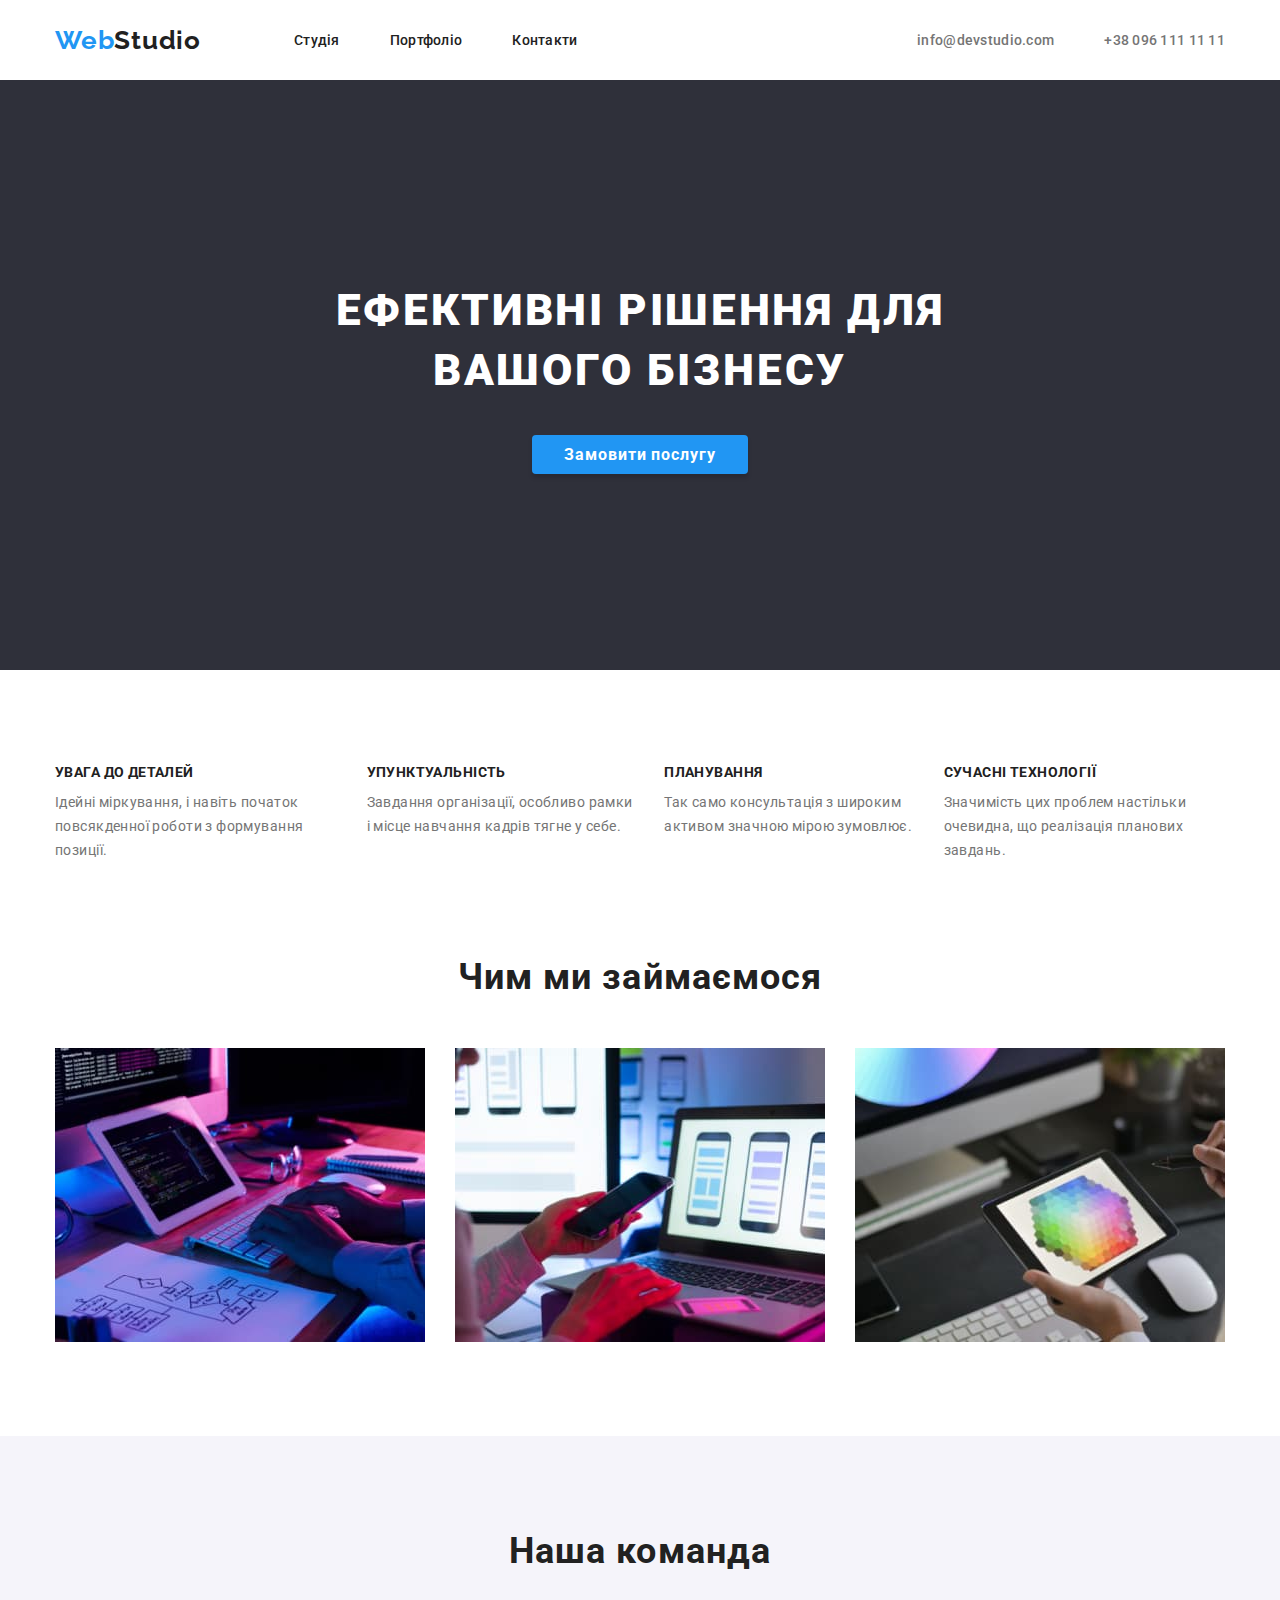
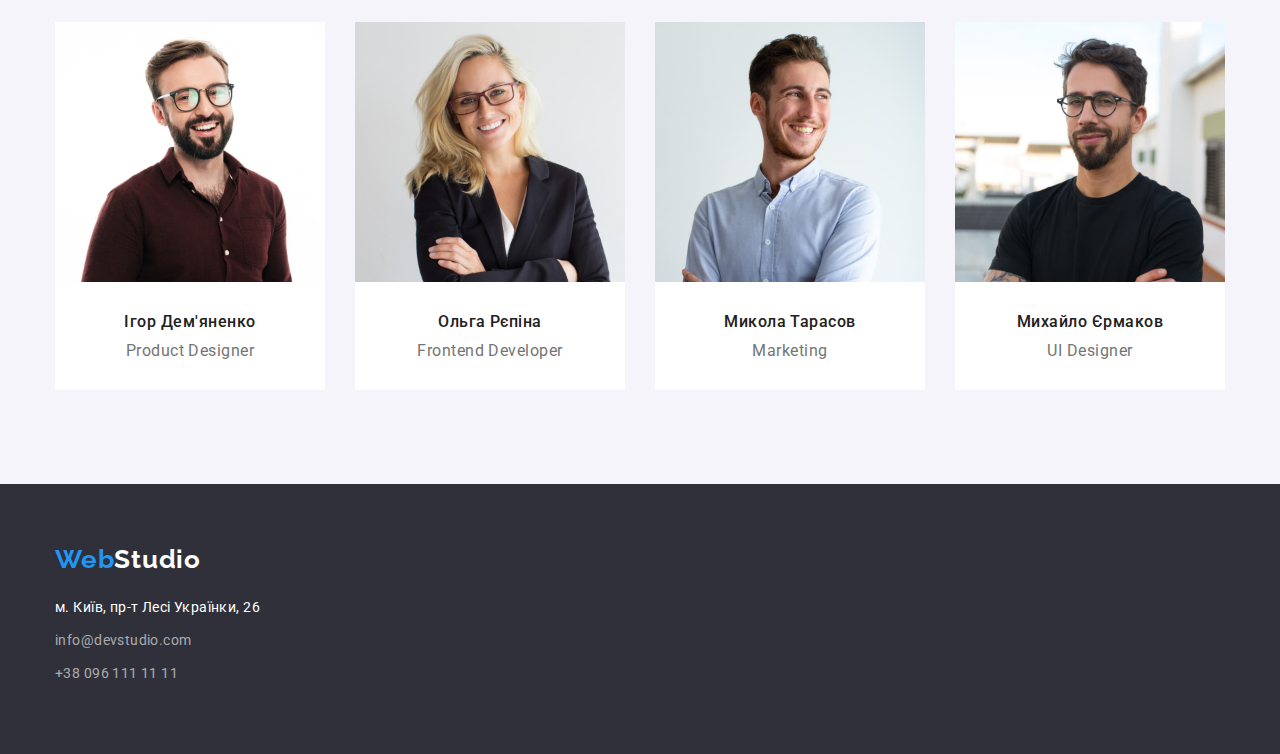
==== commit a4d56df1: "футер" ====
--- a/index.html
+++ b/index.html
@@ -238,7 +238,7 @@
         >
         <address class="address">
           <ul class="list">
-            <li>
+            <li class="address-item">
               <a
                 class="address-towen-link"
                 href="https://goo.gl/maps/LD1vayZti93zVhXL8"
@@ -247,14 +247,14 @@
                 >м. Київ, пр-т Лесі Українки, 26</a
               >
             </li>
-            <li>
+            <li class="address-item">
               <a
                 class="address-mail-link"
                 href="mailto:info@devstudio.com"
                 >info@devstudio.com</a
               >
             </li>
-            <li>
+            <li class="address-item">
               <a
                 class="address-tel-link"
                 href="tel:+380961111111"
--- a/css/styles.css
+++ b/css/styles.css
@@ -32,7 +32,7 @@
     margin:0 auto;
     padding: 0 15px; 
     width: 1200px;
-    outline: 2px solid tomato;
+    /* outline: 2px solid tomato; */
 
 }
 
@@ -40,6 +40,7 @@
     width: auto;
     padding-top: 94px;
     padding-bottom: 94px;
+    
     
 }
 
@@ -238,8 +239,7 @@
 .work-title{ 
     margin-top: 0;
     margin-bottom: 50px;
-    padding-top: 94px;
-
+    
     font-weight: 700;
     font-size: 36px;
     line-height: calc(42 / 36);
@@ -250,6 +250,7 @@
 
 .work .list {
     display: flex;
+    padding-bottom: 94px;
        
  }
 
@@ -289,13 +290,12 @@
 /* команда */
 .team{
     background-color: var(--fon-button);
-    padding-top: 94px;
-}
+}
+
 .team-title{
     margin-top: 0;
     margin-bottom: 50px;
-    padding-top: 94px;
-    
+        
     font-family:inherit;
     font-weight: 700;
     font-size: 36px;
@@ -307,8 +307,7 @@
 
 .team .list{
     display: flex;
-    padding-bottom: 94px;
-    
+        
 }
 
 .team-img{
@@ -333,7 +332,7 @@
     font-weight: 500;
     font-size: 16px;
     line-height: calc(19 / 16);
-    /* text-align: center; */
+    text-align: center;
     letter-spacing: 0.03em;
     color: var(--main-color)
 }
@@ -390,9 +389,13 @@
 
 .footer{
     background:var(--bgc-footer);
+    padding: 60px 0;
 }
 
 .footer-logo{
+    display: block;
+    margin-bottom: 20px;
+
     font-family: 'Raleway';
     font-weight: 700;
     font-size: 26px;
@@ -412,6 +415,11 @@
    font-style: normal;
    font-family:"Roboto"
 }
+
+.address-item{
+   margin-bottom: 9px;
+}
+
 
 .address-towen-link:hover,
 .address-towen-link:focus,
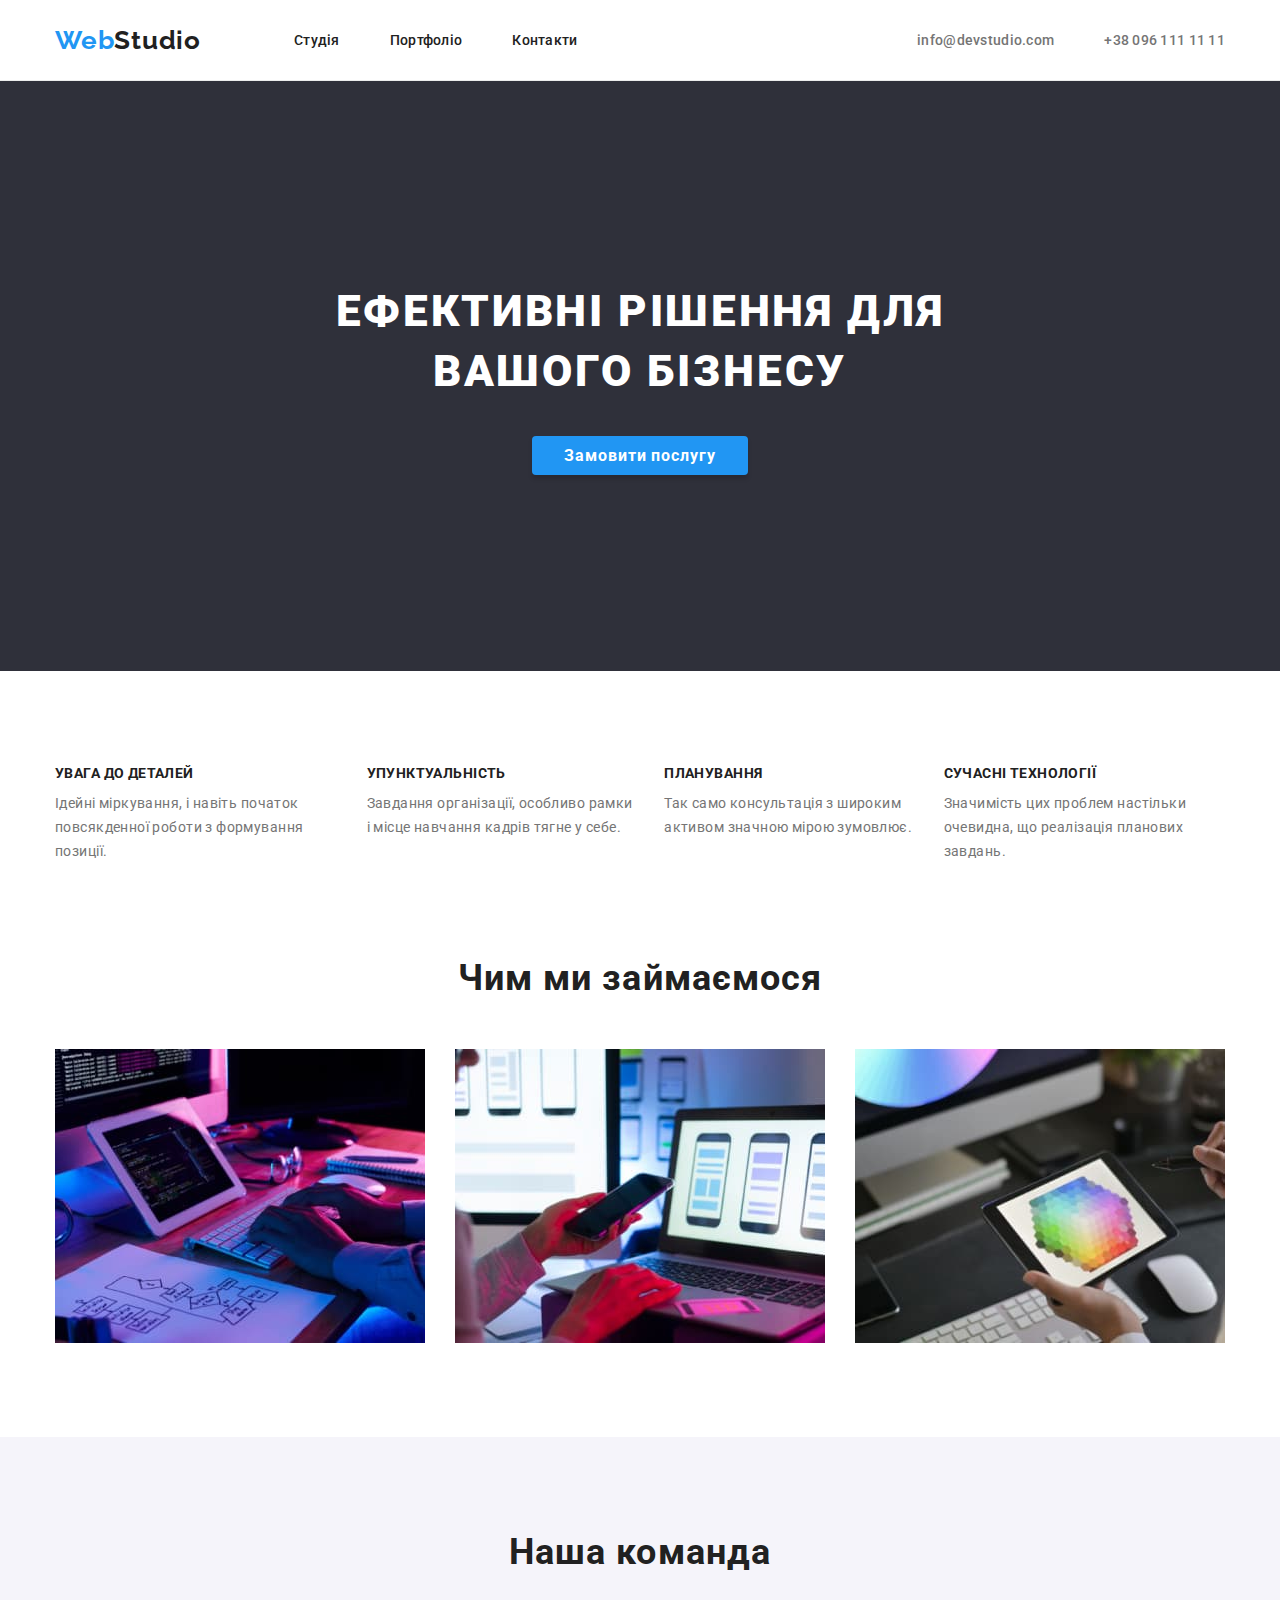
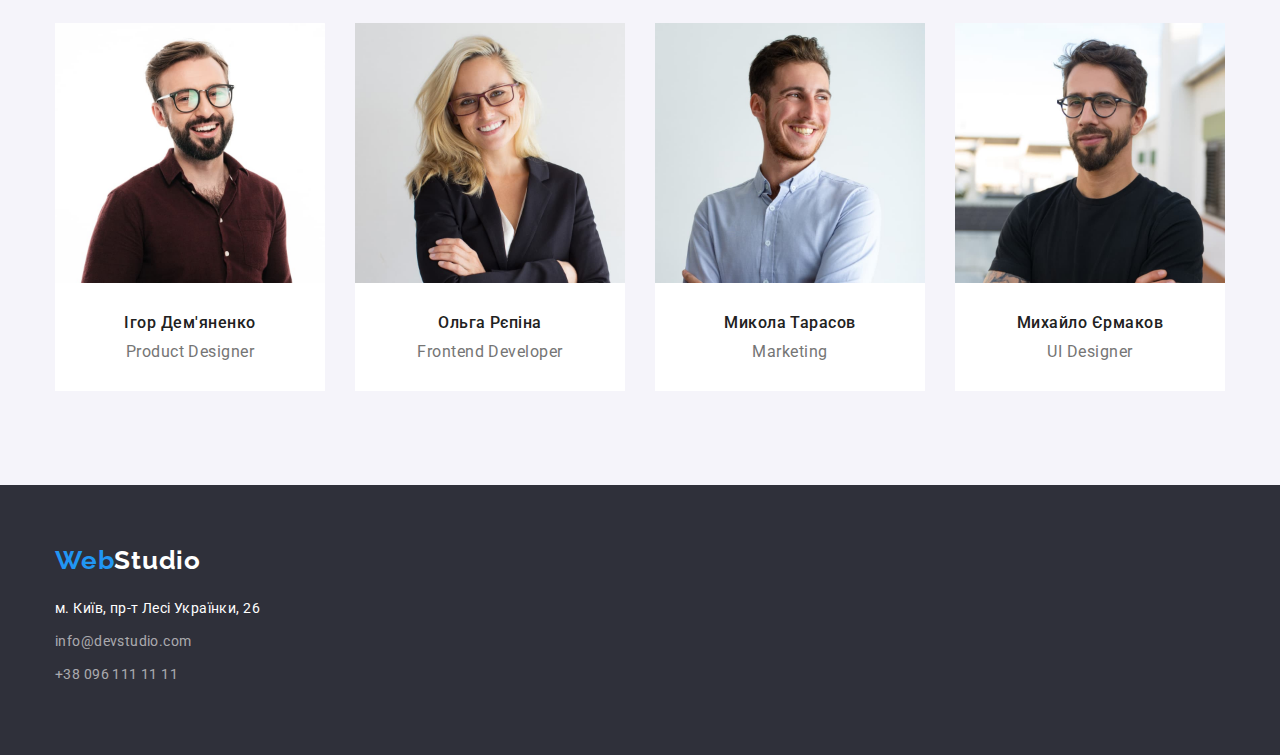
==== commit 34feb98c: "Бордер у хедері, футер на портфоліо" ====
--- a/index.html
+++ b/index.html
@@ -32,7 +32,7 @@
 
           <ul class="site-nav list">
             <li class="item">
-              <a class="link" href="#">Студія</a>
+              <a class="link" href="./index.html">Студія</a>
             </li>
             <li class="item">
               <a class="link" href="./portfolio.html"
--- a/css/styles.css
+++ b/css/styles.css
@@ -45,9 +45,16 @@
 }
 
 /* хедер портфоліо */
+
+.header{
+    border-bottom
+        : 1px solid rgba(236, 236, 236, 1);
+}
+
 .header .container{
     display: flex;
     background-color: var(--bgc-white);
+    
 }
 
 .header-nav{
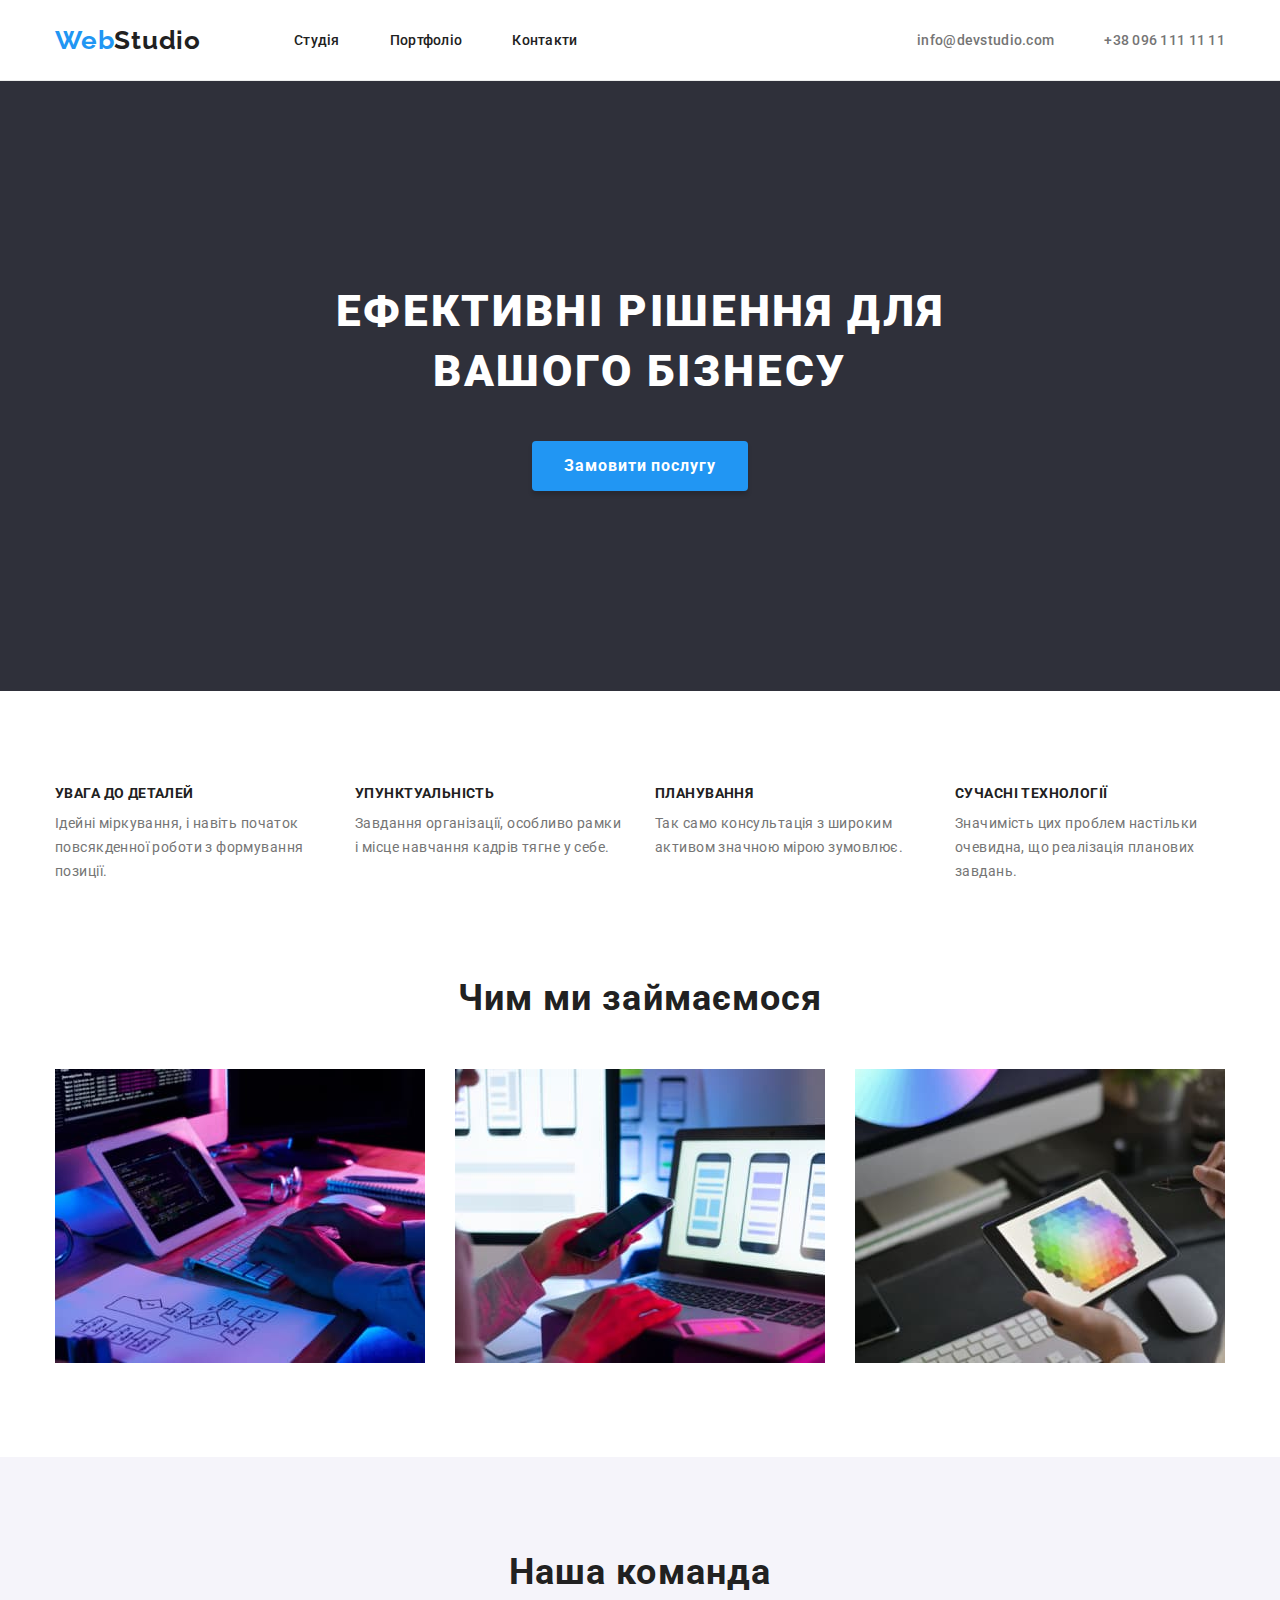
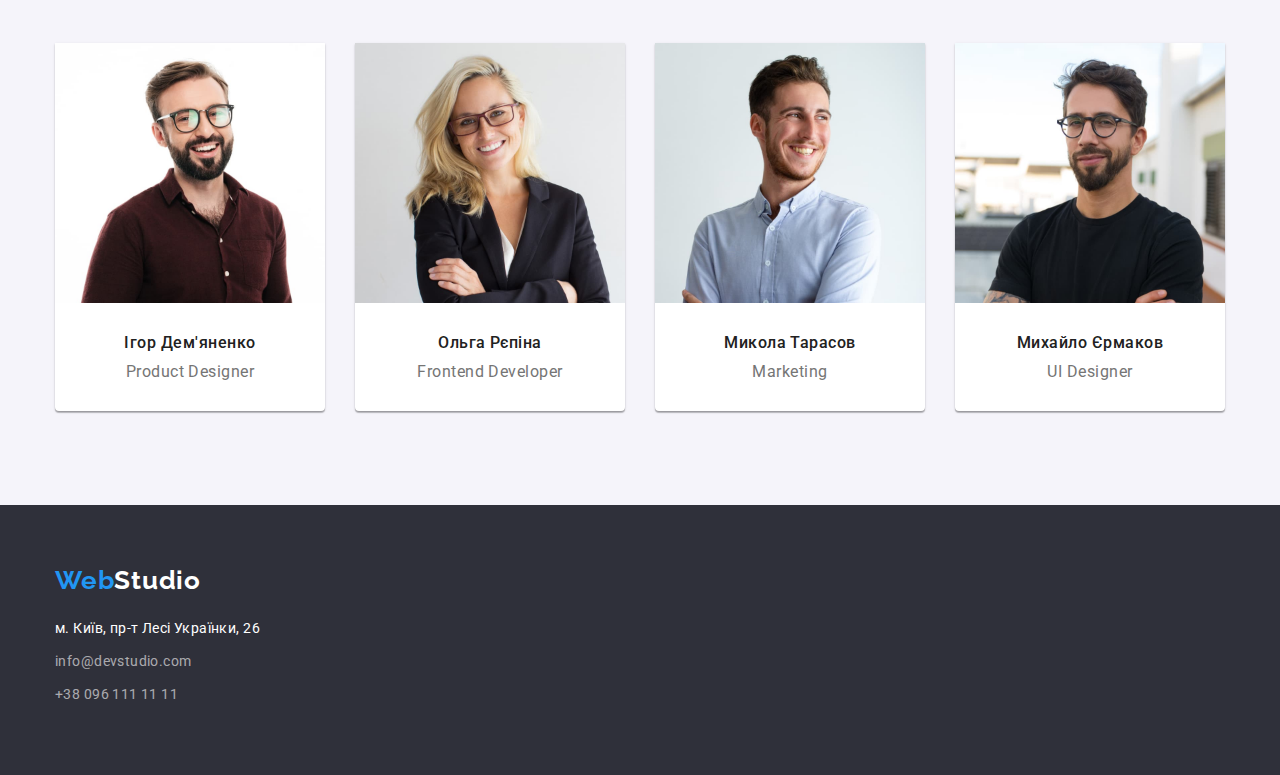
==== commit 7529af70: "перевірка 2 спроба" ====
--- a/index.html
+++ b/index.html
@@ -71,9 +71,9 @@
             Ефективні рішення для <br />
             вашого бізнесу
           </h1>
-          <a href="" class="hero-button"
-            >Замовити послугу</a
-          >
+          <button class="hero-button" type="button">
+            Замовити послугу
+          </button>
         </div>
       </section>
 
--- a/css/styles.css
+++ b/css/styles.css
@@ -32,19 +32,17 @@
     margin:0 auto;
     padding: 0 15px; 
     width: 1200px;
-    /* outline: 2px solid tomato; */
-
+    
 }
 
 .section{
-    width: auto;
+    
     padding-top: 94px;
     padding-bottom: 94px;
-    
-    
-}
-
-/* хедер портфоліо */
+   
+}
+
+/* хедер */
 
 .header{
     border-bottom
@@ -155,8 +153,6 @@
 
 
 /* унікальний контент */
-
-
 
 .hero{
     background:var(--bgc-footer);
@@ -194,6 +190,7 @@
     cursor: pointer;  
     box-shadow: 0px 4px 4px rgba(0, 0, 0, 0.15);
     border-radius: 4px;
+    border: 0;
     padding: 10px 32px;
     text-decoration: none;
 
@@ -201,13 +198,13 @@
 
 /* секція перваги*/
 
-.benefits{
-    padding-bottom: 0;
-}
 .benefits .list{
     display: flex;
-    flex-wrap: row;
-    
+    }
+
+.benefits-item{
+    display: block;
+    width: 270px;
 }
 
 .benefits-item:not(:last-child) {
@@ -215,7 +212,7 @@
 }
 
 .benefits-title{
- 
+    
     margin-top: 0;
     margin-bottom: 10px;
 
@@ -240,7 +237,7 @@
 /* секція роботи */
 
 .work{
-    padding-bottom: 0;
+padding-top: 0;
 }
 
 .work-title{ 
@@ -257,8 +254,7 @@
 
 .work .list {
     display: flex;
-    padding-bottom: 94px;
-       
+           
  }
 
 .work-item{
@@ -295,6 +291,7 @@
 }
 
 /* команда */
+
 .team{
     background-color: var(--fon-button);
 }
@@ -321,6 +318,10 @@
     background-color: var(--bgc-white);
     margin-right: 30px;
     width: calc((100% -90px) / 4);
+    box-shadow: 0px 1px 3px rgba(0, 0, 0, 0.12), 
+    0px 1px 1px rgba(0, 0, 0, 0.14),
+    0px 2px 1px rgba(0, 0, 0, 0.2);
+    border-radius: 0px 0px 4px 4px;
 }
 
 .team-img:nth-child(4n) {
@@ -355,16 +356,31 @@
     color: var(--second-text-color)
 }
 
+/* ПОРТФОЛІО */
+
 /* кнопки портфоліо */
 
 .filtr-button:hover,
 .filtr-button:focus{
     background-color:var(--acent-color);
     color: var(--fon);
- 
+    
+}
+
+.filtr-list{
+    display: flex;
+    justify-content: center;
+    padding-bottom: 50px;
+    
+}
+
+.filtr-list .item:not(:last-child) {
+    margin-right: 8px;
 }
 
 .filtr-button{
+    padding: 6px 22px;
+
     font-family:inherit;
     font-weight: 500;
     font-size: 16px;
@@ -374,11 +390,46 @@
     color: var(--main-color);
     background: var(--fon-button);
     cursor: pointer;
+    box-shadow: 0px 3px 1px rgba(0, 0, 0, 0.1),
+    0px 1px 2px rgba(0, 0, 0, 0.08), 
+    0px 2px 2px rgba(0, 0, 0, 0.12);
+    border-radius: 4px;
+    border: 0;
 }
 
 /* Секція портфоліо*/
 
+.cards-list{
+    display: flex;
+    flex-wrap: wrap;
+    margin-right: -30px;
+    margin-bottom: -30px;
+}
+
+.cards-list  .cards-item{
+    flex-basis:calc(100% / 3 - 30px);
+    margin-right: 30px;
+    margin-bottom: 30px;
+}
+  
+.cards-item:nth-child(3n){
+    margin-right: 0;
+}
+
+.cards-item:nth-last-child(-n+3) {
+    margin-bottom: 0;
+}
+
+.cards-descr{
+    text-align: start;
+    padding: 20px 24px;
+    border-right: 1px solid rgba(238, 238, 238, 1);
+    border-bottom: 1px solid rgba(238, 238, 238, 1);
+    border-left: 1px solid rgba(238, 238, 238, 1);
+}
+
 .section-title{  
+   margin: 0;
    font-weight: 700;
    font-size: 18px;
    line-height: calc(36 / 18);
@@ -386,6 +437,7 @@
    color: var(--main-color);
 }
 .section-text{
+    margin: 0;
     font-size: 16px;
     line-height: calc(30 / 16);
     letter-spacing: 0.03em;
@@ -416,7 +468,7 @@
     color:var(--bgc-white);
 }
 
-/* адреса */
+/* футер адреса */
 
 .address{
    font-style: normal;
